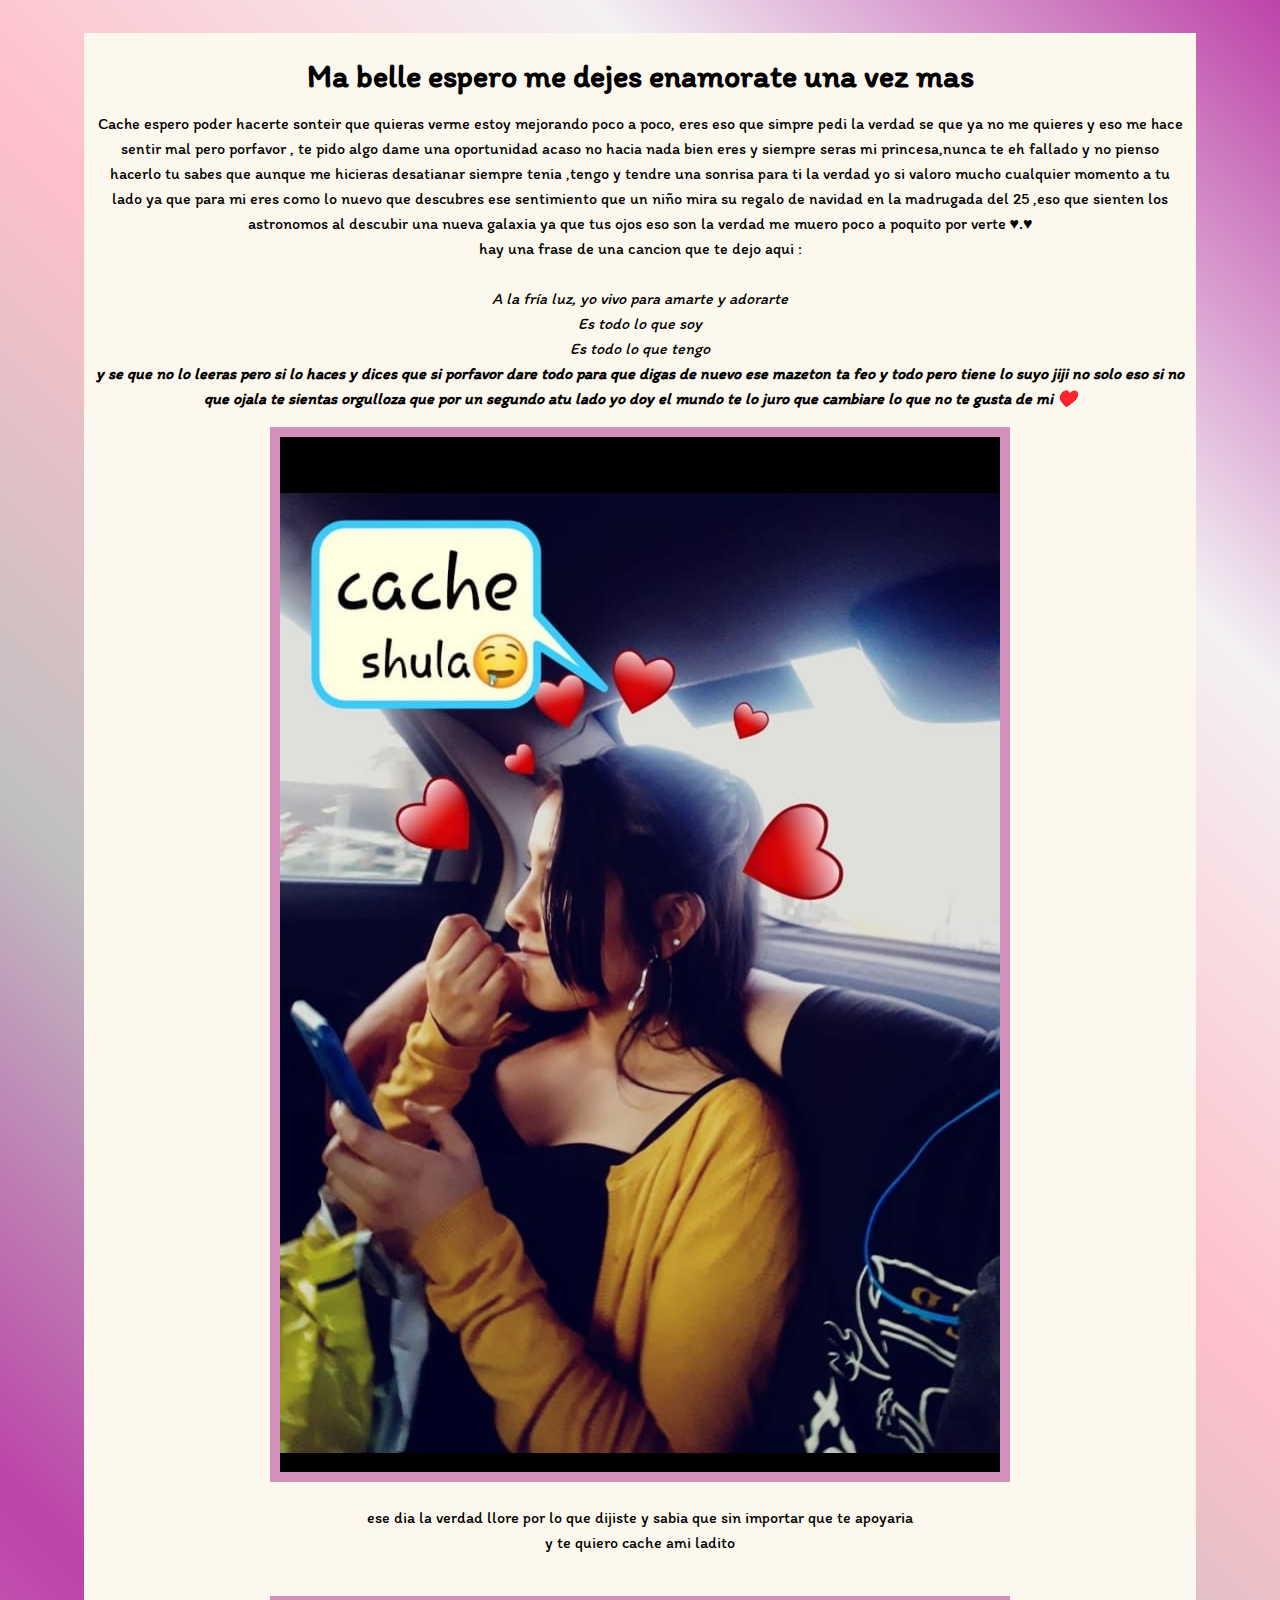
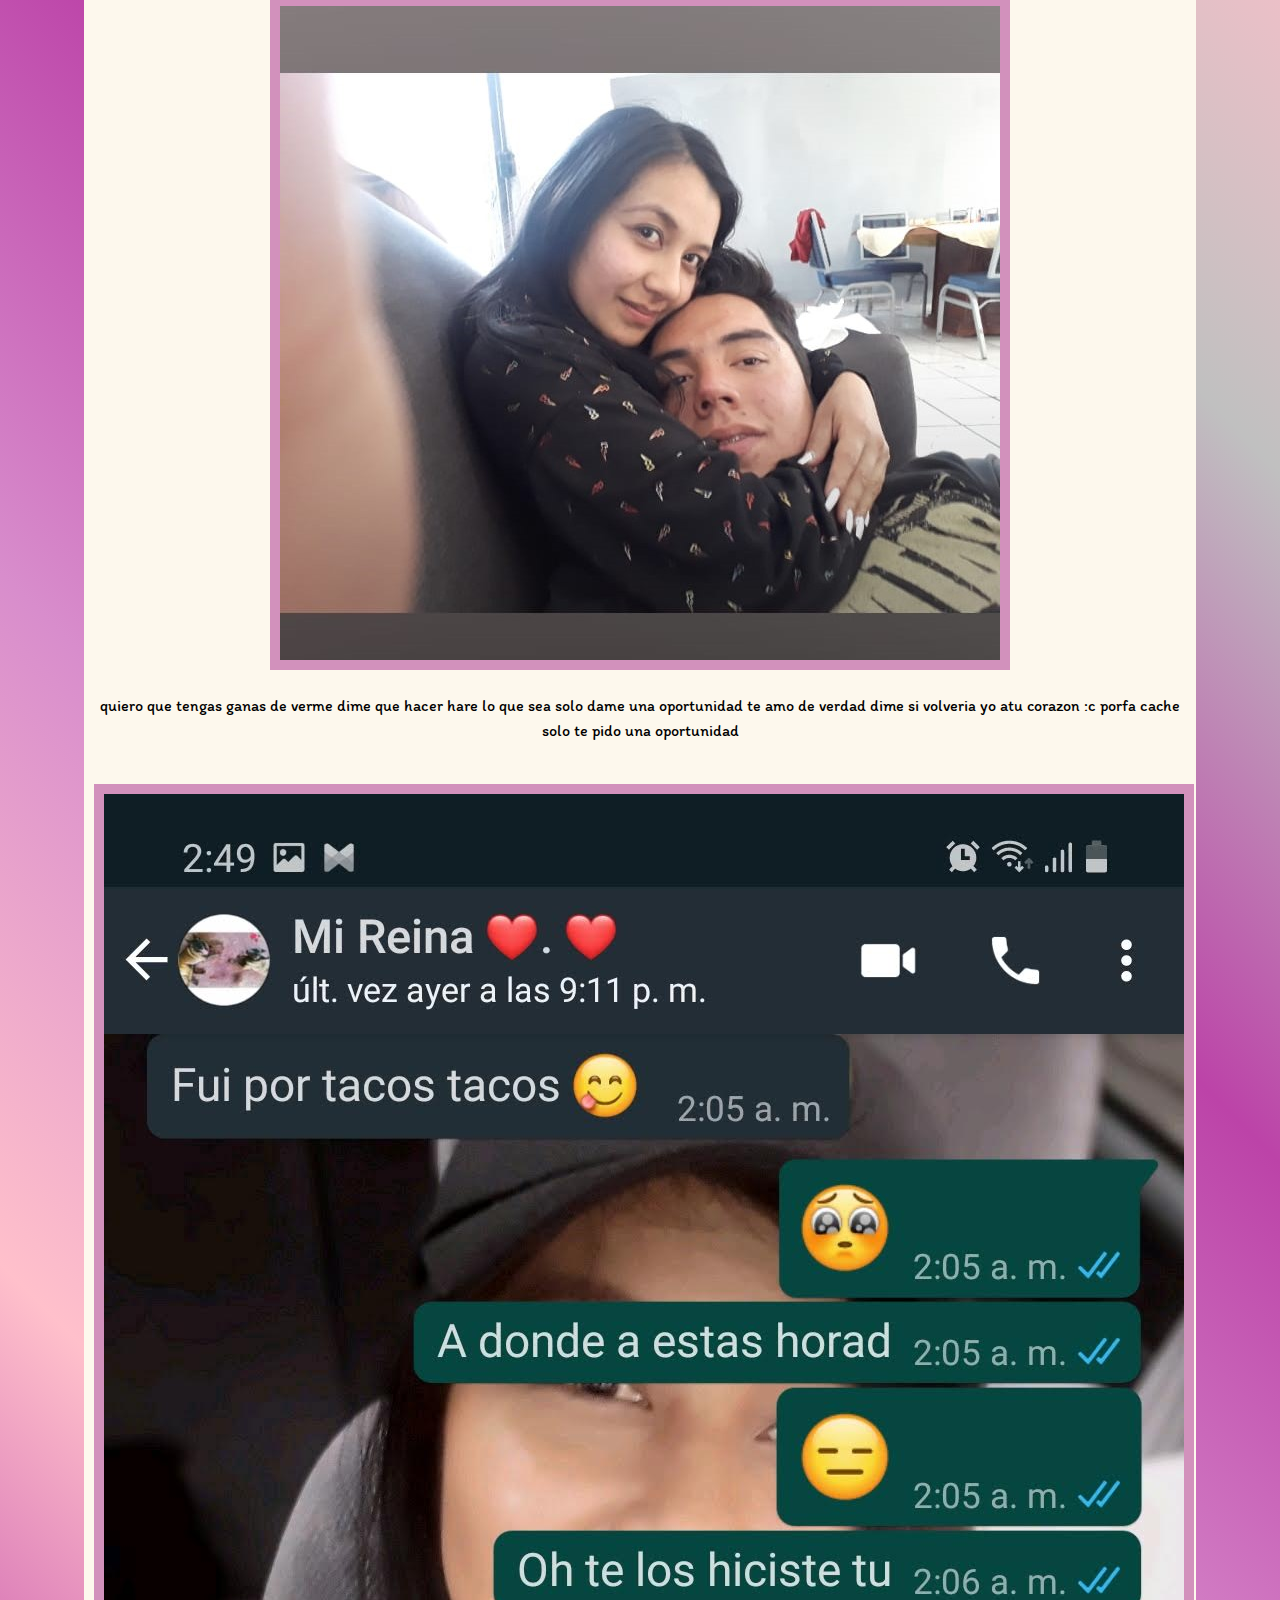
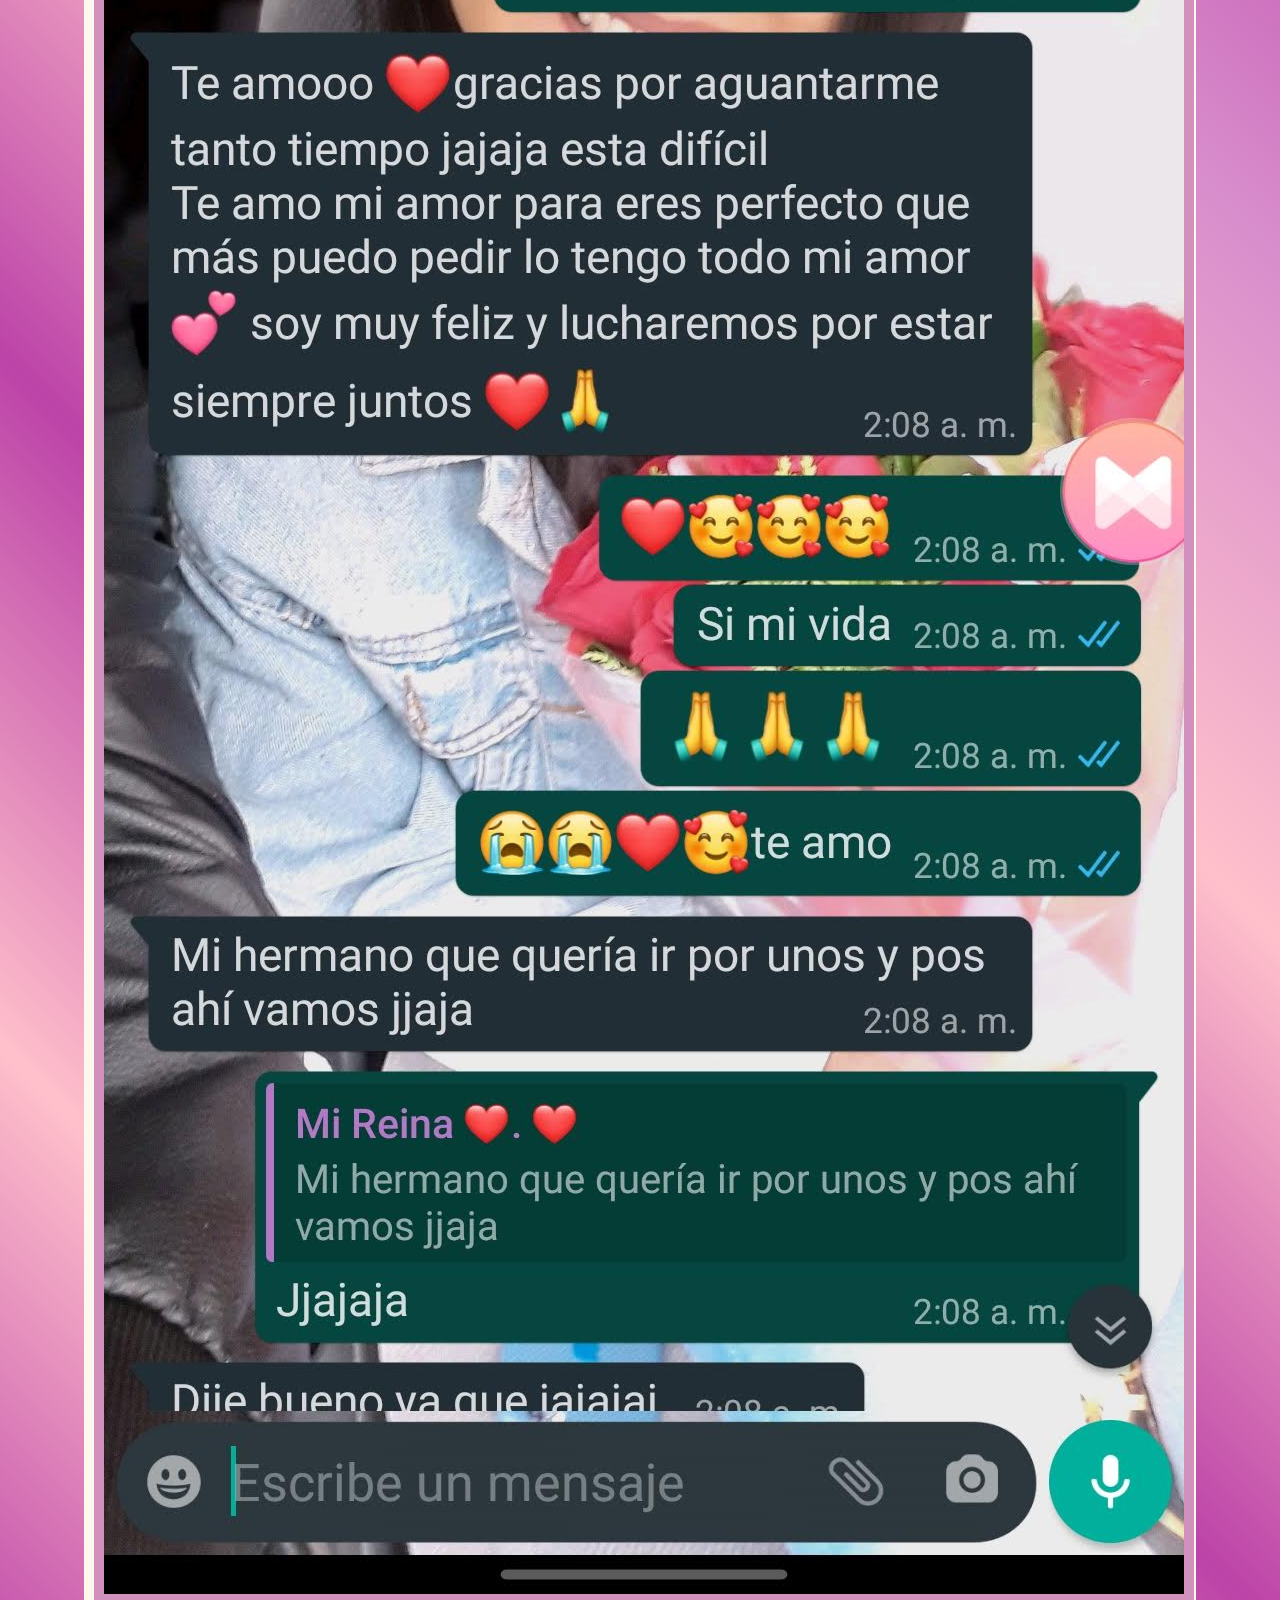
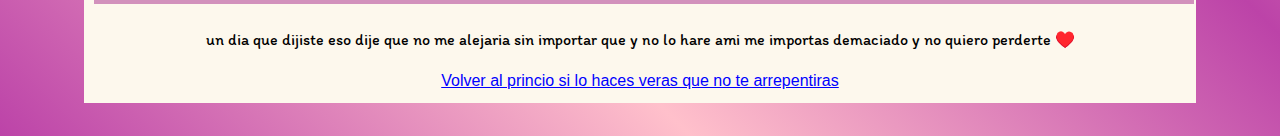
==== vuelve.html @ 9fb2910d "correccion ultima hoja2345643" ====
<!DOCTYPE html>
<html style="background-color:rgba(17, 9, 0, 0);">


<head>
    <title>Ma belle ♥</title>
    <meta charset="UTF-8">
    <link rel="shortcut icon"
        href="img/kisspng-hybrid-tea-rose-red-clip-art-rosas-5ad19133d40857.9337878515236836358685.ico" type="x-icon">
    <meta name="viewport" content="minimum-scale=1.0,maximum-scale=1.0,user-scalable=no,initial-scale=1.0">
    <link rel="stylesheet" href="css/estilos.css">
    <link href="https://fonts.googleapis.com/css2?family=Itim&display=swap" rel="stylesheet">
</head>

<body>
    <div class="contedorgeneral" style="text-align: center;">
        <h1>Ma belle espero me dejes enamorate una vez mas</h1>


        <p style="text-align: center;">Cache espero poder hacerte sonteir que quieras verme estoy mejorando poco a poco,
            eres eso que simpre pedi la verdad se que
            ya no me quieres y eso me hace sentir mal pero porfavor , te pido algo dame una oportunidad acaso no hacia
            nada bien eres y siempre seras mi princesa,nunca te eh fallado y no pienso hacerlo
            tu sabes que aunque me hicieras desatianar siempre tenia ,tengo y tendre una sonrisa para ti la verdad yo si
            valoro mucho cualquier momento a tu lado
            ya que para mi eres como lo nuevo que descubres ese sentimiento que un niño mira su regalo de navidad en la
            madrugada del 25 ,eso que sienten los astronomos
            al descubir una nueva galaxia ya que tus ojos eso son


            la verdad me muero poco a poquito por verte ♥.♥
            <br>
            hay una frase de una cancion que te dejo aqui :
            <i>
                <br>
                <br>
                A la fría luz, yo vivo para amarte y adorarte
                <br>
                Es todo lo que soy
                <br>
                Es todo lo que tengo
                <br>
                <b>
                    y se que no lo leeras pero si lo haces y dices que si porfavor dare todo para que
                    digas de nuevo ese mazeton ta feo y todo pero tiene lo suyo jiji no solo eso si no que
                    ojala te sientas orgulloza que por un segundo atu lado yo doy el mundo te lo juro que cambiare lo
                    que no te gusta de mi ♥️
                </b>
            </i>
            <br>
        </p>
        <div>
            <img src="img/WhatsApp Image 2021-06-14 at 11.24.40 PM.jpeg" alt="xczv">
            <p>ese dia la verdad llore por lo que dijiste y sabia que sin importar que te apoyaria <br> y te quiero
                cache ami ladito </p>
            <br>
            <img src="img/WhatsApp Image 2021-06-14 at 11.27.34 PM.jpeg" alt="xcc">
            <p>quiero que tengas ganas de verme dime que hacer hare lo que sea solo dame una oportunidad te amo de
                verdad
                dime si volveria yo atu corazon :c porfa cache solo te pido una oportunidad
            </p>
            <br>
            <img src="img/mireinaporfa.jpg" alt="sdc">
            <p>un dia que dijiste eso dije que no me alejaria sin importar que y no lo hare ami me importas demaciado y
                no quiero perderte ♥️</p>
        </div>
        <footer> <a href="index.html"> Volver al princio si lo haces veras que no te arrepentiras</a> </footer>
    </div>
</body>
---- css/estilos.css ----
a {
    color: blue;
}

a:visited {
    color: blue;
}

.tacosidad {
    font-size: 150px;
}

body {
    line-height: 25px;
    font-family: 'Itim', cursive;
    background-origin: padding-box 10px 40px;
    background: linear-gradient(45deg, #BC43A8, pink, #BC43A8, pink, #D88DCC, #BC43A8, silver, pink, #f3f1f3, #BC43A8);
    margin: 3px;
    padding: 30px;
    box-sizing: border-box;
    background-repeat: no-repeat;
}

.contedorgeneral {
    background-color: #fdf8ed;
    padding: 10px;
    width: 90%;
    margin: auto;
}


h1,h2,h4,h3,p,li {
    text-align: center;
}

hr {
    background: linear-gradient(45deg, #BC43A8, #D88DCC, #E6B2DD);
    padding: 5px 5px;
}



h2+p {
    text-align: center;
}


p+p {
    text-align: center;
}

footer {
    text-align: center;
    font-family: 'Segoe UI', Tahoma, Geneva, Verdana, sans-serif
}

.video-1 {
    text-align: center;
    background-color: #D291BC;
    padding: 10px;
    display:inline-block;
    width: 50%;
    margin: auto;
}

.taquitos-1 {
    text-align: center;
}

.hijo-frame {
    width: 100%;
}

figure {
    text-align: center;
}

div {
    text-align: center;
}

img {
    background-color: #D291BC;
    padding: 10px;
}

.tacoss22 {
    background: url(../img/mabelle.JPG);
    background-attachment: fixed;
    background-position: 0% 100%;
    background-size: cover;
    background-repeat: no-repeat;
}

.taquis-2 {
    text-align: center;
}

/* color letra difusures*/

.colorletra {
    color: white;
}

/* difusores  */

/*contenedor1*/

.cache-note {
    text-align: center;
    display: inline-block;
    background: url(..//img/contenedoresimagenes/esesta2.jpg);
    background-repeat: no-repeat;
    width: 250px;
    height: 250px;
    margin-bottom: 10px;
    border-radius: 100%;
    background-repeat: no-repeat;
    transition: all ease 1.5s;
}

.cache-note:hover {
    background: url(../img/contenedoresimagenes/esesta.jpg);
    border-radius: 3%;
    width: 400px;
    height: 539px;
    background-repeat: no-repeat;
    display: inline-block;
}

/*contenedor2*/

.cache-nova {
    background: url(../img/contenedoresimagenes/imagen2.jpg);
    display: inline-block;
    width: 250px;
    height: 250px;
    display: inline-block;
    margin-bottom: 10px;
    background-repeat: no-repeat;
    border-radius: 100%;
    transition: all ease 1.5s;
}

.cache-nova:hover {
    background: url(../img/contenedoresimagenes/imagen2g.jpg);
    border-radius: 3%;
    width: 591px;
    height: 422px;
    background-repeat: no-repeat;
    display: inline-block;
}

/*contenedor 3*/

.cache-nolla {
    display: inline-block;
    background: url(../img/contenedoresimagenes/beso1.jpg);
    width: 250px;
    height: 250px;
    margin-bottom: 10px;
    border-radius: 100%;
    background-repeat: no-repeat;
    transition: all ease 1.5s;
}

.cache-nolla:hover {
    background: url(../img/contenedoresimagenes/beso2.jpg);
    border-radius: 3%;
    width: 400px;
    height: 539px;
    background-repeat: no-repeat;
    display: inline-block;
}

.cache-nos {
    display: inline-block;
    width: 250px;
    height: 250px;
    background: url(../img/contenedoresimagenes/shulada1.jpg);
    margin-bottom: 10px;
    border-radius: 100%;
    background-repeat: no-repeat;
    transition: all ease 1.5s;
}

.cache-nos:hover {
    background: url(../img/contenedoresimagenes/shulada2.jpg);
    border-radius: 3%;
    width: 539px;
    height: 400px;
    background-repeat: no-repeat;
    display: inline-block;
}

.cache-nonu {
    display: inline-block;
    background: url(../img/contenedoresimagenes/lomashermoso1.jpg);
    width: 250px;
    height: 250px;
    margin-bottom: 10px;
    background-repeat: no-repeat;
    border-radius: 100%;
    transition: all ease 1.5s;
}

.cache-nonu:hover {
    background: url(../img/contenedoresimagenes/lomashermoso2.jpg);
    border-radius: 3%;
    width: 409px;
    height: 350px;
    background-repeat: no-repeat;
    display: inline-block;
}

.cache-non {
    display: inline-block;
    width: 250px;
    height: 250px;
    background-repeat: no-repeat;
    background: url(../img/contenedoresimagenes/juntos1.jpg);
    margin-bottom: 10px;
    border-radius: 100%;
    transition: all ease 1.5s;
}

.cache-non:hover {
    background-repeat: no-repeat;
    background: url(../img/contenedoresimagenes/juntos2.jpg);
    border-radius: 3%;
    width: 539px;
    height: 400px;
    display: inline-block;
}

.cachete {
    border-radius: 100%;
    background: linear-gradient(45deg, pink, rgb(228, 131, 223), pink, black);
    width: 50%;
}

.cache-noca {
    display: inline-block;
    background-repeat: no-repeat;
    width: 250px;
    height: 250px;
    background: url(../img/contenedoresimagenes/hacertefeliz2.jpg);
    margin-bottom: 10px;
    border-radius: 100%;
    transition: all ease 1.5s;
}

.cache-noca:hover {
    background-repeat: no-repeat;
    background: url(../img/contenedoresimagenes/hacertefeliz1.jpg);
    border-radius: 3%;
    width: 400px;
    height: 539px;
    display: inline-block;
}

.cache-notes {
    display: inline-block;
    width: 250px;
    height: 250px;
    background: url(../img/contenedoresimagenes/total.jpg);
    margin-bottom: 10px;
    border-radius: 100%;
    background-repeat: no-repeat;
    transition: all ease 1.5s;
}

.cache-notes:hover {
    background: url(../img/contenedoresimagenes/total2.jpg);
    border-radius: 5%;
    width: 400px;
    height: 539px;
    background-repeat: no-repeat;
    display: inline-block;
}

.color-marco-gradient {
    padding: 7px 10px;
    display: inline-block;
    width: 45%;
    background: linear-gradient(45deg, black, #BC43A8, pink, #D88DCC, black, #BC43A8, black, pink, #E6B2DD, #BC43A8, black);
}

.texto-mi-amor {
    object-position: top;
    display: inline-block;
    width: 45%;
}

.marcoss {
    border-color: #d881bb;
    border-width: 5px;
    border-style: solid;
    margin: 3px;
    padding: 10px 10px;
    box-sizing: border-box;
}

.colorletra2 {
    color: #000;
}

.margen {
    margin: auto;
}

@media screen and (max-width:790px) {
    body {
        max-width: 95%;
        padding: 10px;
    }
  
    .video-1{
        width: 95%;

    }
/*contenedor1*/

.tacoss22 {
    background: url(../img/mabelle.JPG);
    width: 99%;
    height: auto;
    background-attachment: fixed;
    background-position: 0% 0%;
    background-size: contain;
    background-repeat: no-repeat;
}
.lacache{
    width: 95%;
    margin: auto;
}

.tacote{
    width:95%;
}

.img-w-alto {

    width: auto;
    height: auto;
}

.imagen-ultimo{
    width: 60%;
    margin: auto;

}
.tacosidad{
    font-size: 60px;

}
.ultima-imagen{
    width: 49%;
   

}
.ultima-imagen3{
    width: 49%;
}
.ultima-imagen2{
    width: 95%;
    margin: auto;

}
/*contenedor1*/

.cache-note {
    text-align: center;
    display: inline-block;
    background: url(..//img/contenedoresimagenes/esesta2.jpg);
    background-repeat: no-repeat;
    width: 150px;
    height: 150px;
    margin-bottom: 10px;
    border-radius: 100%;
    background-repeat: no-repeat;
    transition: all ease 1.5s;
}

.cache-note:hover {
    background: url(../img/contenedoresimagenes/eesesta.jpg);
    border-radius: 3%;
    width: 250px;
    height: 339px;
    background-repeat: no-repeat;
    display: inline-block;
}

/*contenedor2*/

.cache-nova {
    background: url(../img/contenedoresimagenes/imagen2.jpg);
    display: inline-block;
    width: 150px;
    height: 150px;
    display: inline-block;
    margin-bottom: 10px;
    background-repeat: no-repeat;
    border-radius: 100%;
    transition: all ease 1.5s;
}

.cache-nova:hover {
    background: url(../img/contenedoresimagenes/imagenn.jpg);
    border-radius: 3%;
    width: 339px;
    height: 250px;
    background-repeat: no-repeat;
    display: inline-block;
}

/*contenedor 3*/

.cache-nolla {
    display: inline-block;
    background: url(../img/contenedoresimagenes/beso1.jpg);
    width: 150px;
    height: 150px;
    margin-bottom: 10px;
    border-radius: 100%;
    background-repeat: no-repeat;
    transition: all ease 1.5s;
}

.cache-nolla:hover {
    background: url(../img/contenedoresimagenes/beso2.jpg);
    border-radius: 3%;
    width: 250px;
    height: 339px;
    background-repeat: no-repeat;
    display: inline-block;
}

.cache-nos {
    display: inline-block;
    width: 150px;
    height: 150px;
    background: url(../img/contenedoresimagenes/shulada1.jpg);
    margin-bottom: 10px;
    border-radius: 100%;
    background-repeat: no-repeat;
    transition: all ease 1.5s;
}

.cache-nos:hover {
    background: url(../img/contenedoresimagenes/shulada2.jpg);
    border-radius: 3%;
    width: 300px;
    height: 339px;
    background-repeat: no-repeat;
    display: inline-block;
}

.cache-nonu {
    display: inline-block;
    background: url(../img/contenedoresimagenes/lomashermoso1.jpg);
    width: 150px;
    height: 150px;
    margin-bottom: 10px;
    background-repeat: no-repeat;
    border-radius: 100%;
    transition: all ease 1.5s;
}

.cache-nonu:hover {
    background: url(../img/contenedoresimagenes/lomashermoso2.jpg);
    border-radius: 3%;
    width: 250px;
    height: 339px;
    background-repeat: no-repeat;
    display: inline-block;
}

.cache-non {
    display: inline-block;
    width: 150px;
    height: 150px;
    background-repeat: no-repeat;
    background: url(../img/contenedoresimagenes/juntos1.jpg);
    margin-bottom: 10px;
    border-radius: 100%;
    transition: all ease 1.5s;
}

.cache-non:hover {
    background-repeat: no-repeat;
    background: url(../img/contenedoresimagenes/juntos2.jpg);
    border-radius: 3%;
    width: 312px;
    height: 232px;
    display: inline-block;
}


}

.cache-noca {
    display: inline-block;
    background-repeat: no-repeat;
    width: 150px;
    height: 150px;
    background: url(../img/contenedoresimagenes/hacertefeliz2.jpg);
    margin-bottom: 10px;
    border-radius: 100%;
    transition: all ease 1.5s;
}

.cache-noca:hover {
    background-repeat: no-repeat;
    background: url(../img/contenedoresimagenes/hacertefeliz1.jpg);
    border-radius: 3%;
    width: 283px;
    height: 378px;
    display: inline-block;
}

.cache-notes {  
    display: inline-block;
    width: 150px;
    height: 150px;
    background: url(../img/contenedoresimagenes/total.jpg);
    margin-bottom: 10px;
    border-radius: 100%;
    background-repeat: no-repeat;
    transition: all ease 1.5s;
}

.cache-notes:hover {
    background: url(../img/contenedoresimagenes/total2.jpg);
    border-radius: 5%;
    width: 340px;
    height: 458px;
    background-repeat: no-repeat;
    display: inline-block;
}
.hijo-frame {
    width: 100%;
}
.color-marco-gradient {
    padding: 7px 7px;
    display: inline-block;
    width: 95%;
    background: linear-gradient(45deg, black, #BC43A8, pink, #D88DCC, black, #BC43A8, black, pink, #E6B2DD, #BC43A8, black);
}
.marcoss{
    width: 95%;
    height: auto;
}
.texto-mi-amor {
    object-position: top;
    display: inline;
    width: 45%;
}
}
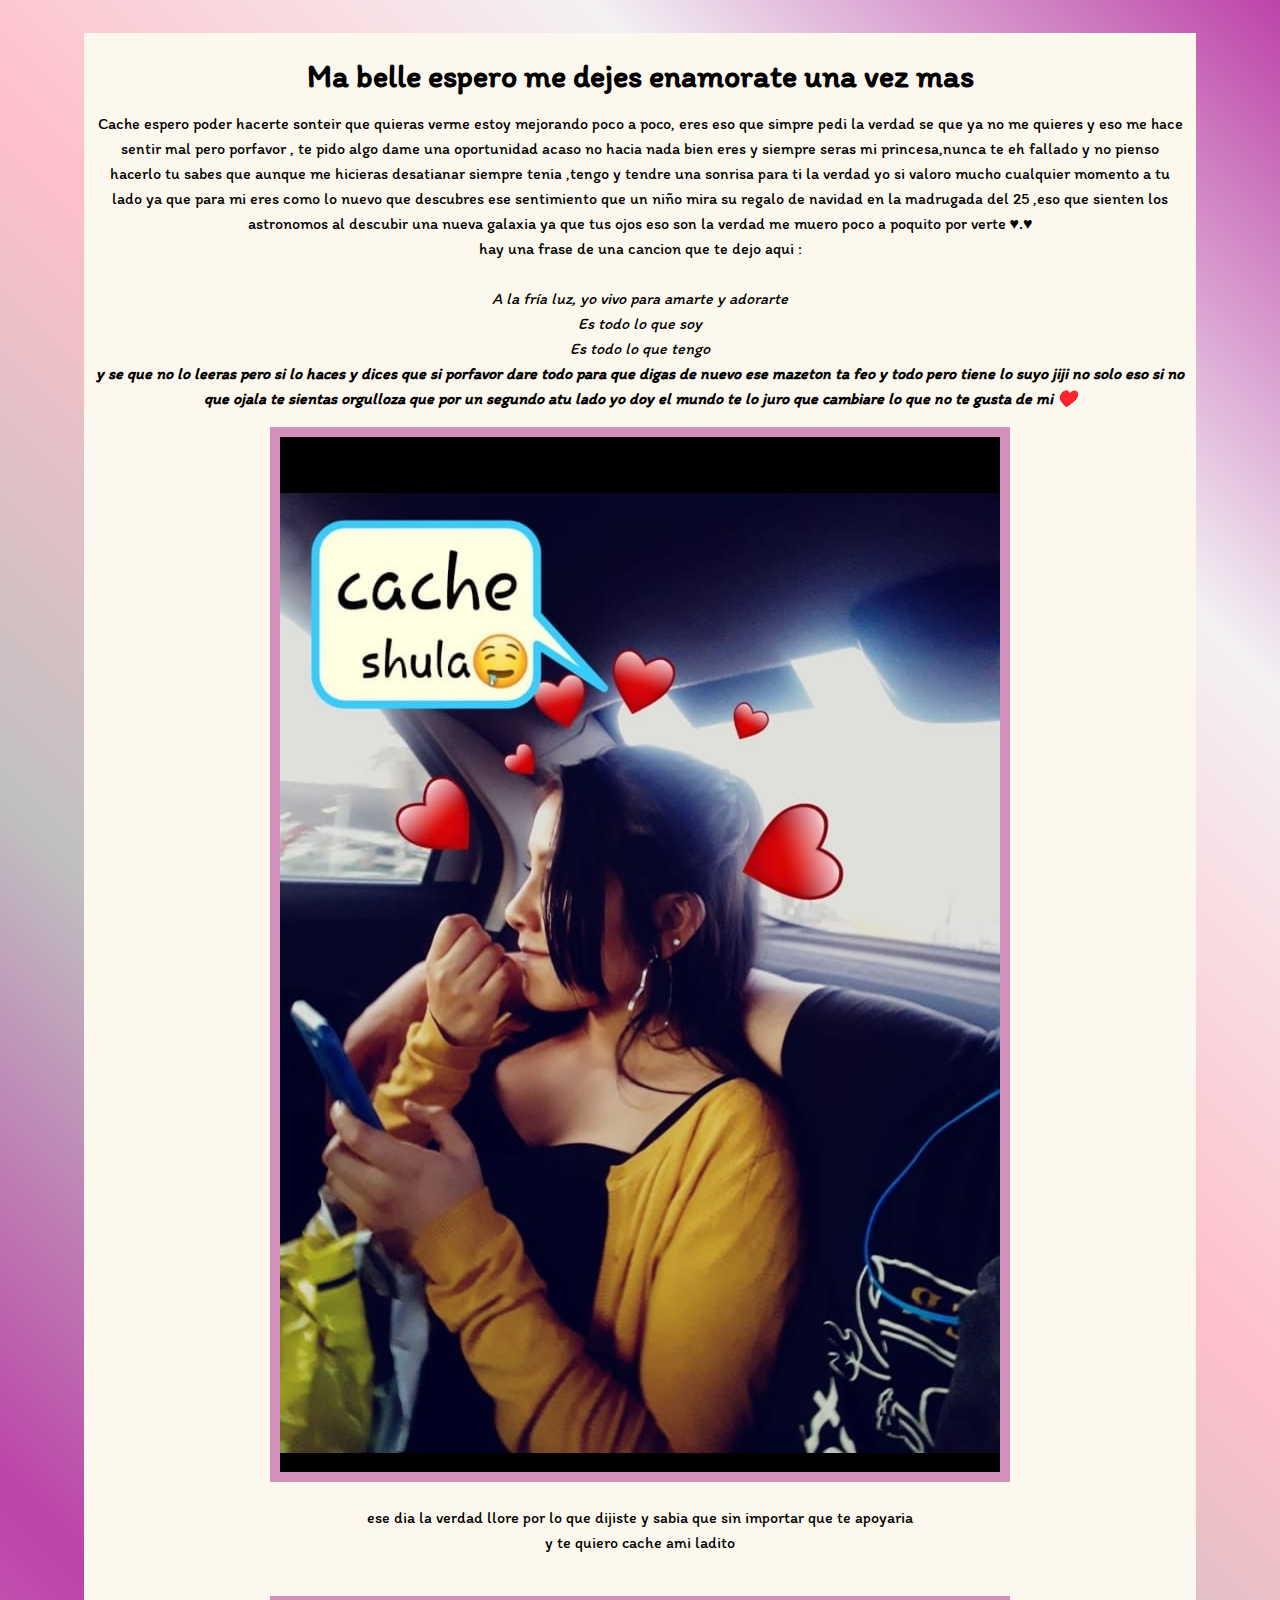
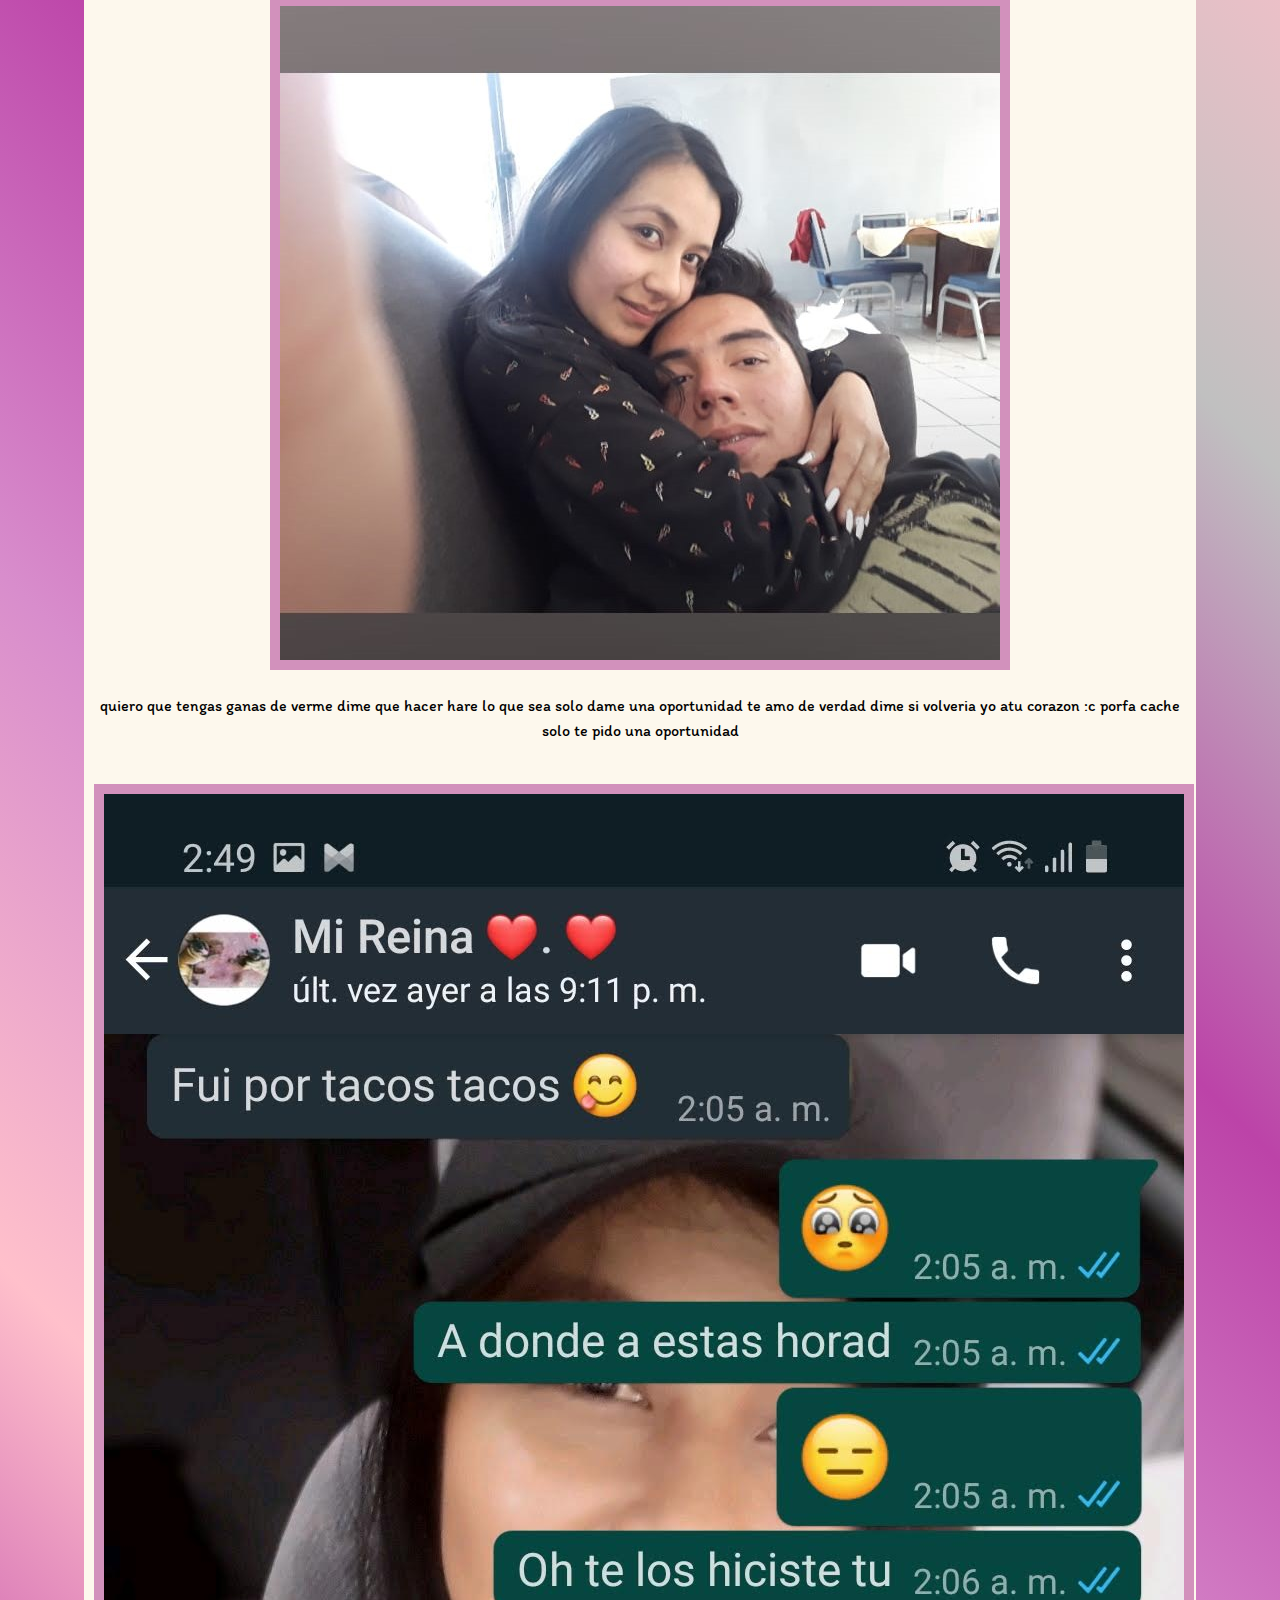
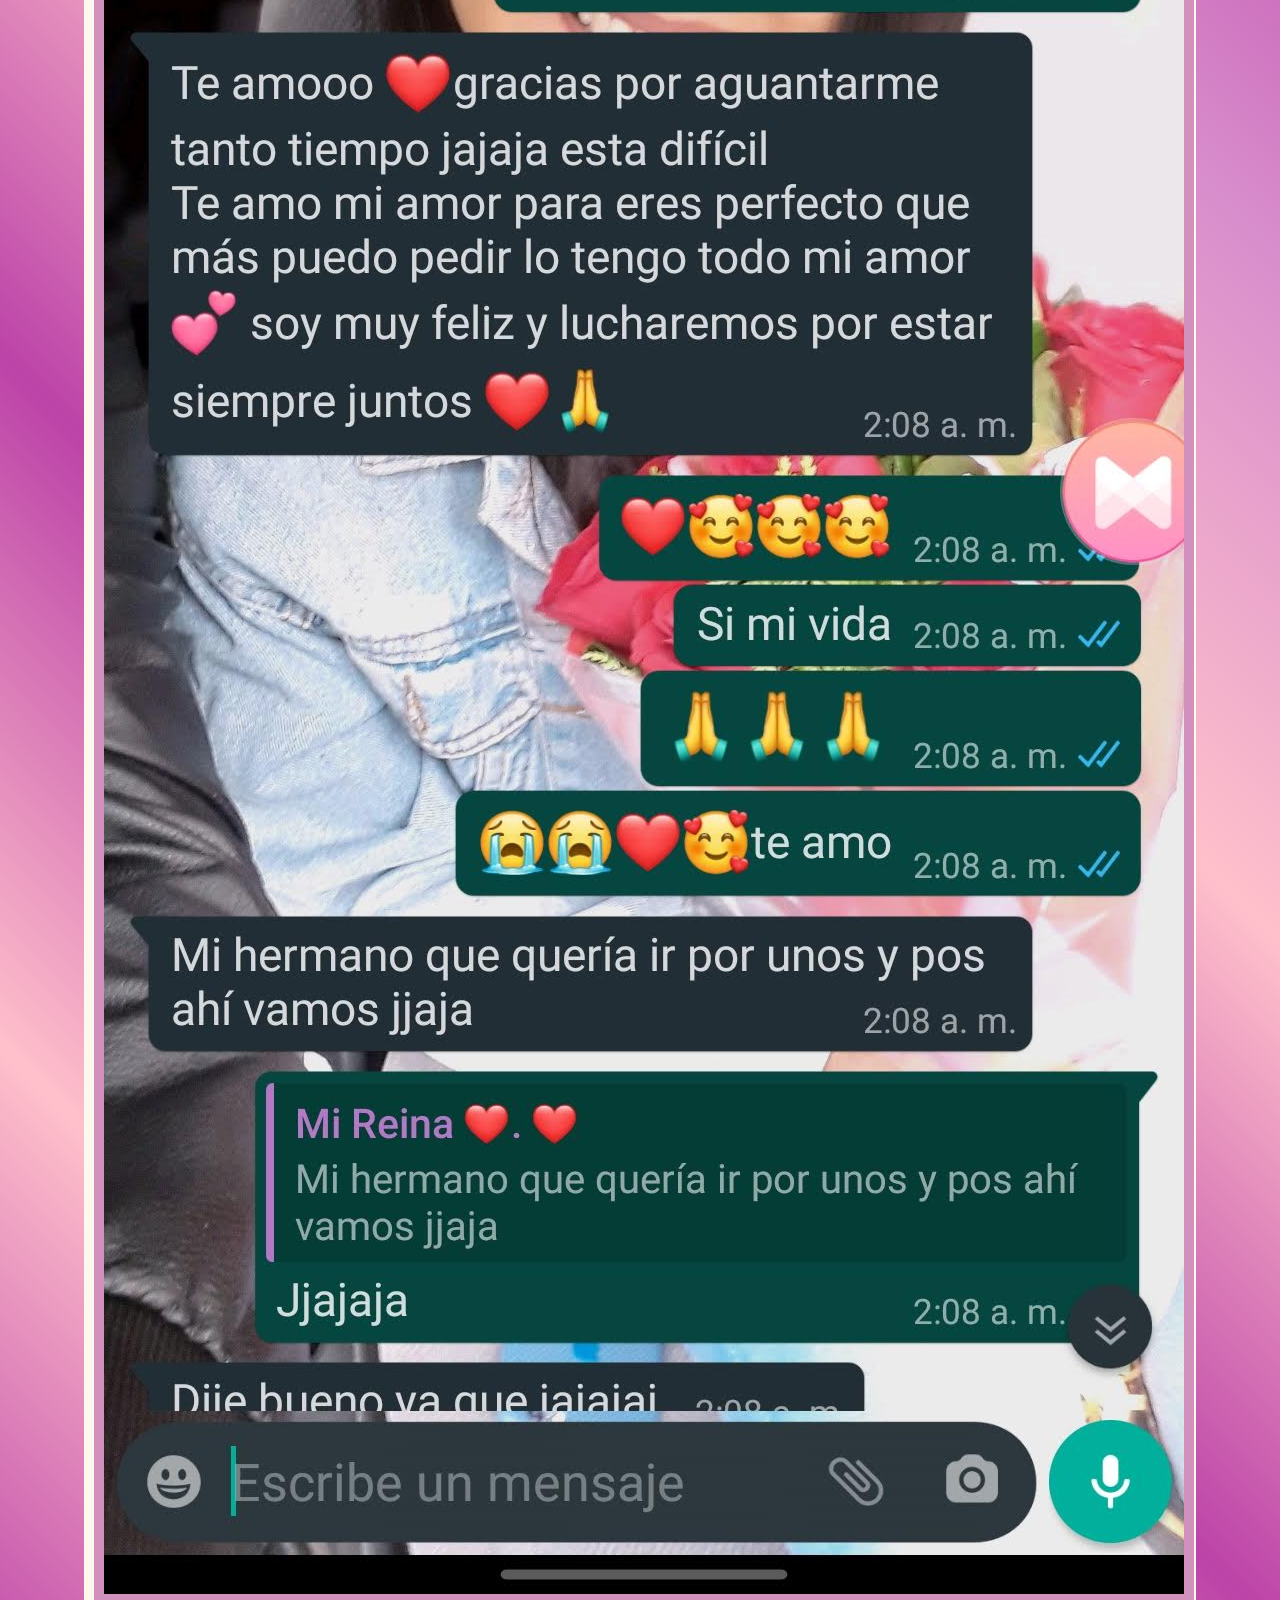
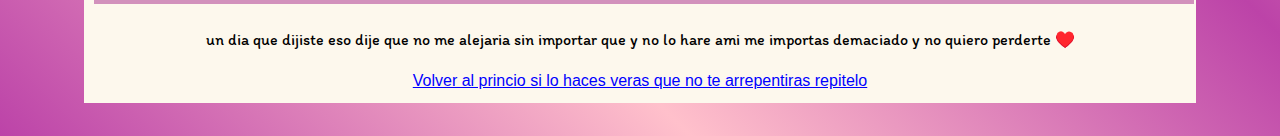
==== commit cdf57c27: "correccion ultima hoja234564323" ====
--- a/vuelve.html
+++ b/vuelve.html
@@ -64,6 +64,8 @@
             <p>un dia que dijiste eso dije que no me alejaria sin importar que y no lo hare ami me importas demaciado y
                 no quiero perderte ♥️</p>
         </div>
-        <footer> <a href="index.html"> Volver al princio si lo haces veras que no te arrepentiras</a> </footer>
+        <footer> <a href="index.html"> Volver al princio si lo haces veras que no te arrepentiras repitelo</a> </footer>
+        <audio autoplay src="Mabelle/Zoé - Arrullo De Estrellas (Explicit).mp3">
+        </audio>
     </div>
 </body>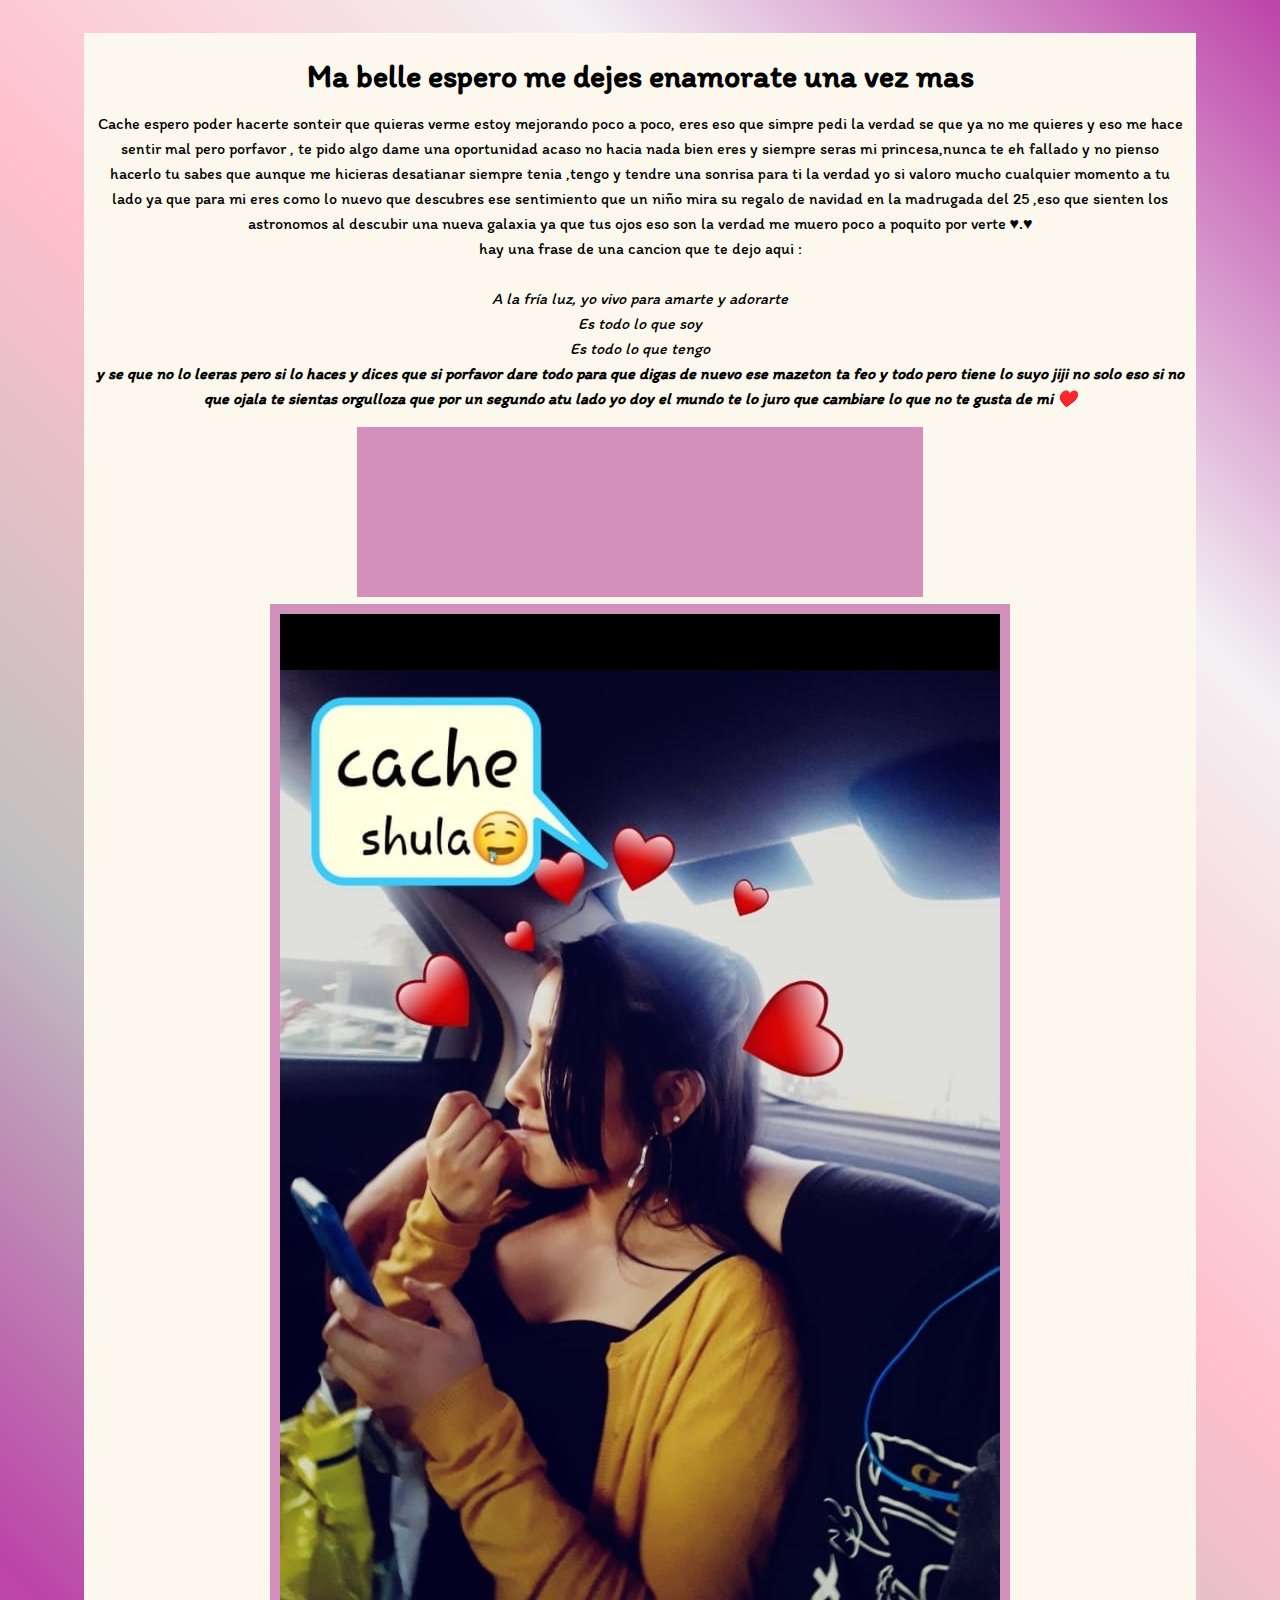
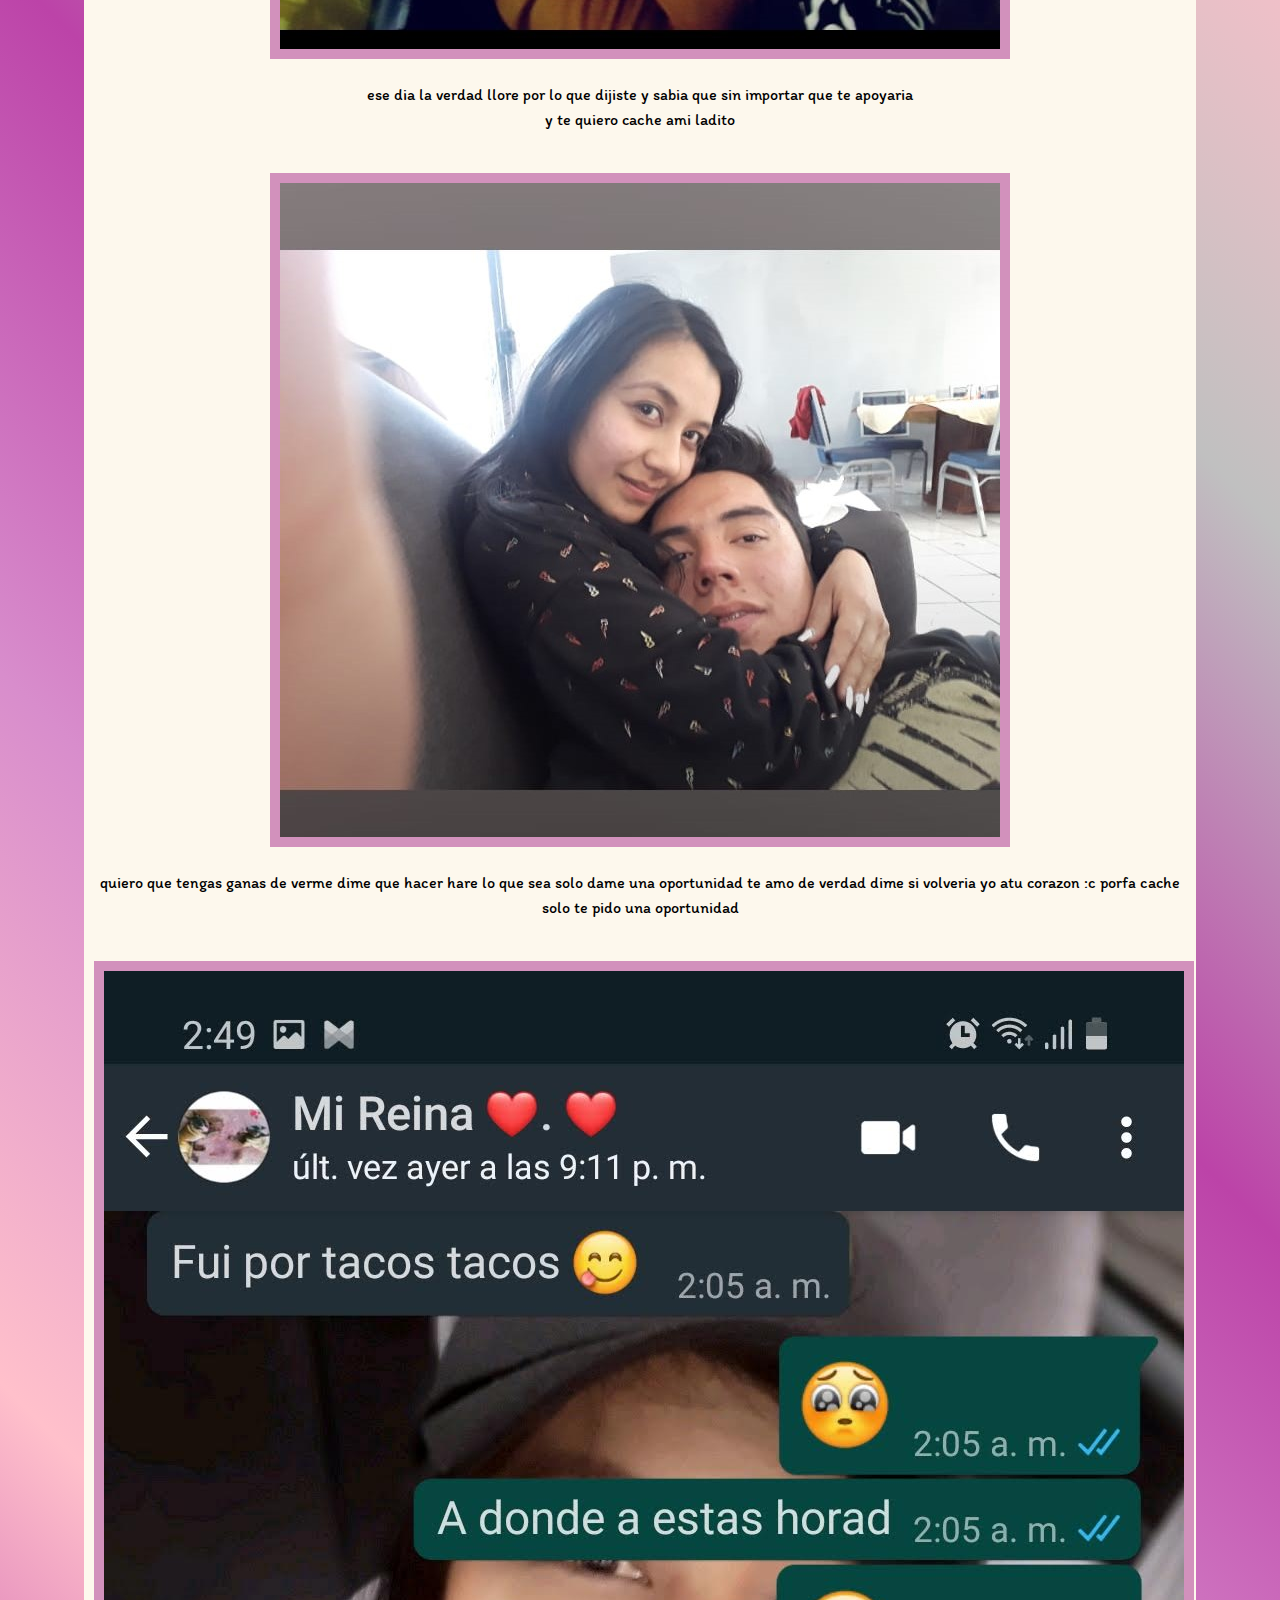
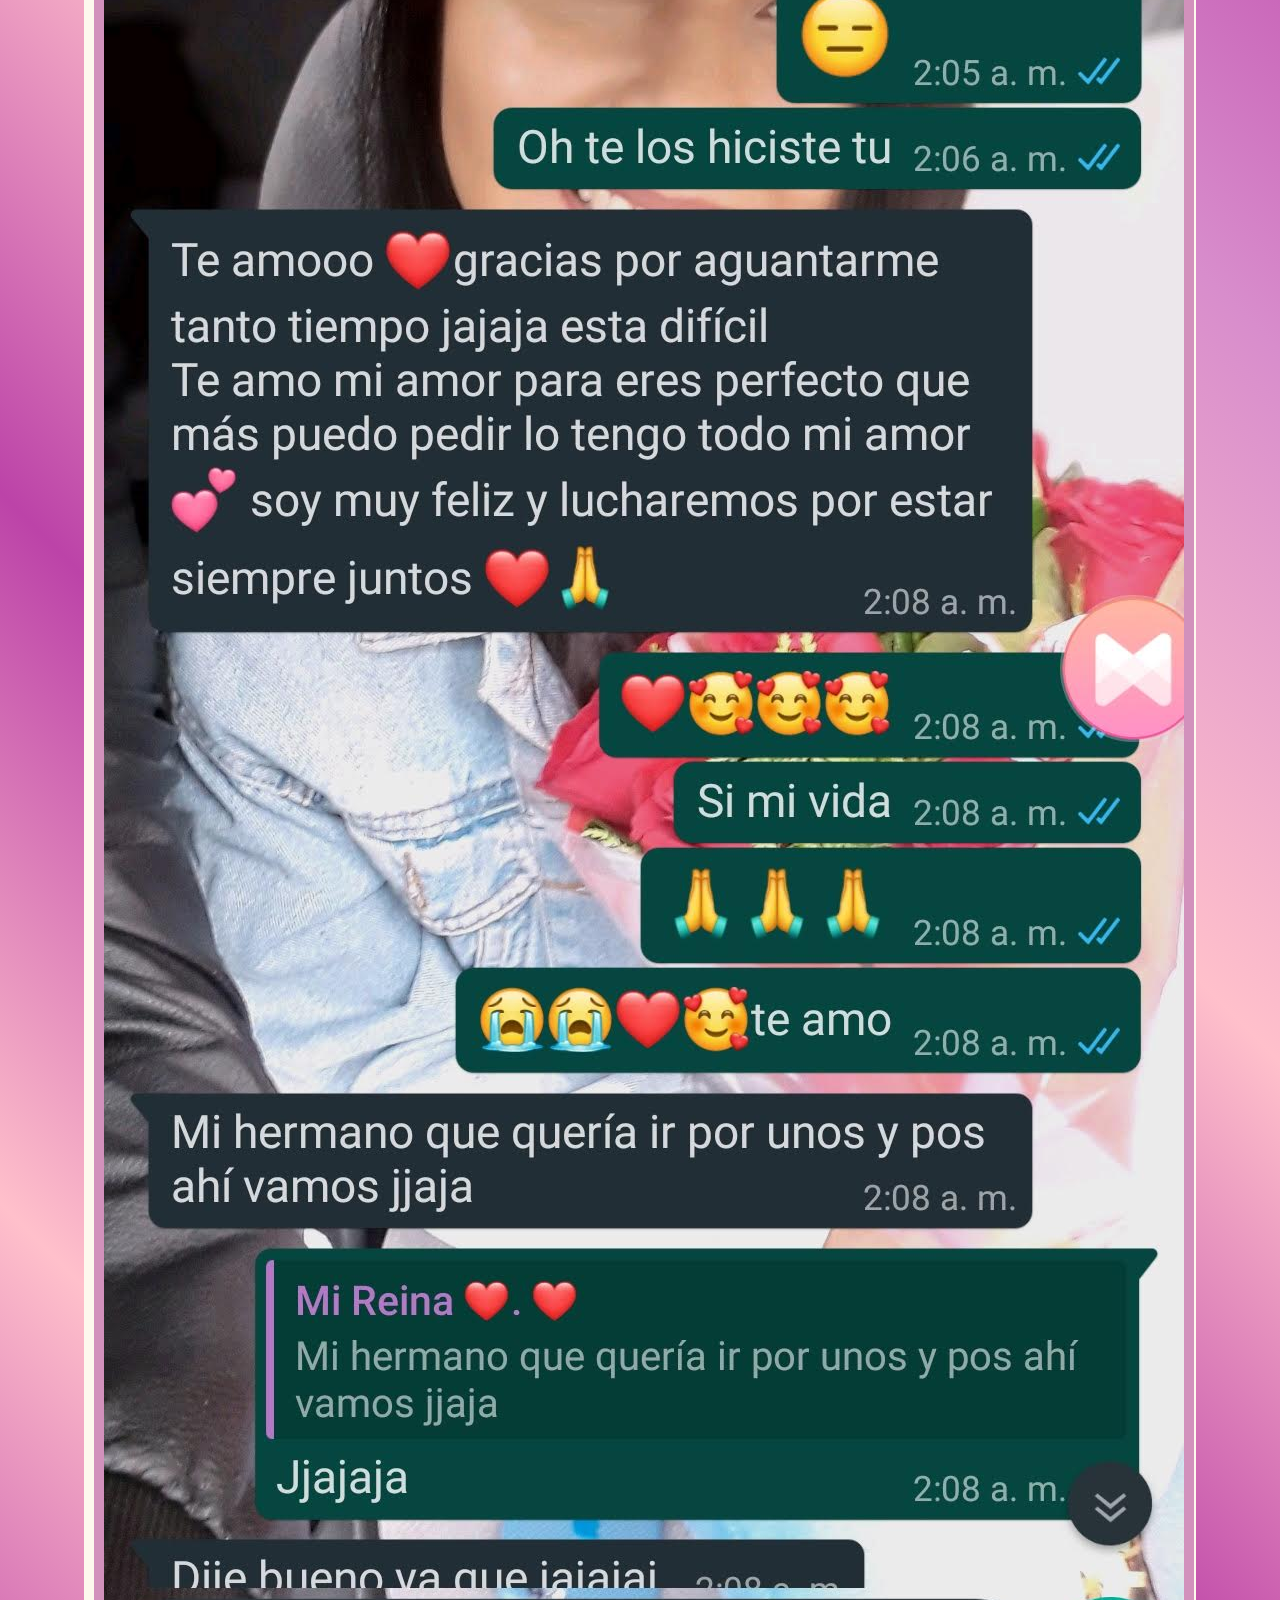
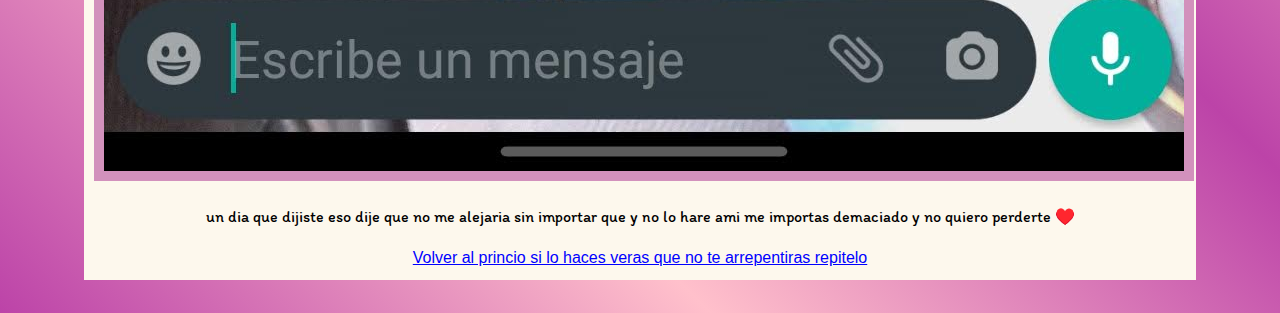
==== commit 4c432f1a: "imagen 54524254cideo" ====
--- a/vuelve.html
+++ b/vuelve.html
@@ -50,17 +50,22 @@
             <br>
         </p>
         <div>
-            <img src="img/WhatsApp Image 2021-06-14 at 11.24.40 PM.jpeg" alt="xczv">
+            <div>
+                <video  class="video-1 " src="img/VID-20190727-WA0082.mp4">
+               cuando me queria escuchar un ti amo te quiero tuyo veia este video ♥
+                </video>
+            </div>
+            <img class="ultima-imagen2" src="img/WhatsApp Image 2021-06-14 at 11.24.40 PM.jpeg" alt="xczv">
             <p>ese dia la verdad llore por lo que dijiste y sabia que sin importar que te apoyaria <br> y te quiero
                 cache ami ladito </p>
             <br>
-            <img src="img/WhatsApp Image 2021-06-14 at 11.27.34 PM.jpeg" alt="xcc">
+            <img class="ultima-imagen2" src="img/WhatsApp Image 2021-06-14 at 11.27.34 PM.jpeg" alt="xcc">
             <p>quiero que tengas ganas de verme dime que hacer hare lo que sea solo dame una oportunidad te amo de
                 verdad
                 dime si volveria yo atu corazon :c porfa cache solo te pido una oportunidad
             </p>
             <br>
-            <img src="img/mireinaporfa.jpg" alt="sdc">
+            <img class="ultima-imagen2" src="img/mireinaporfa.jpg" alt="sdc">
             <p>un dia que dijiste eso dije que no me alejaria sin importar que y no lo hare ami me importas demaciado y
                 no quiero perderte ♥️</p>
         </div>
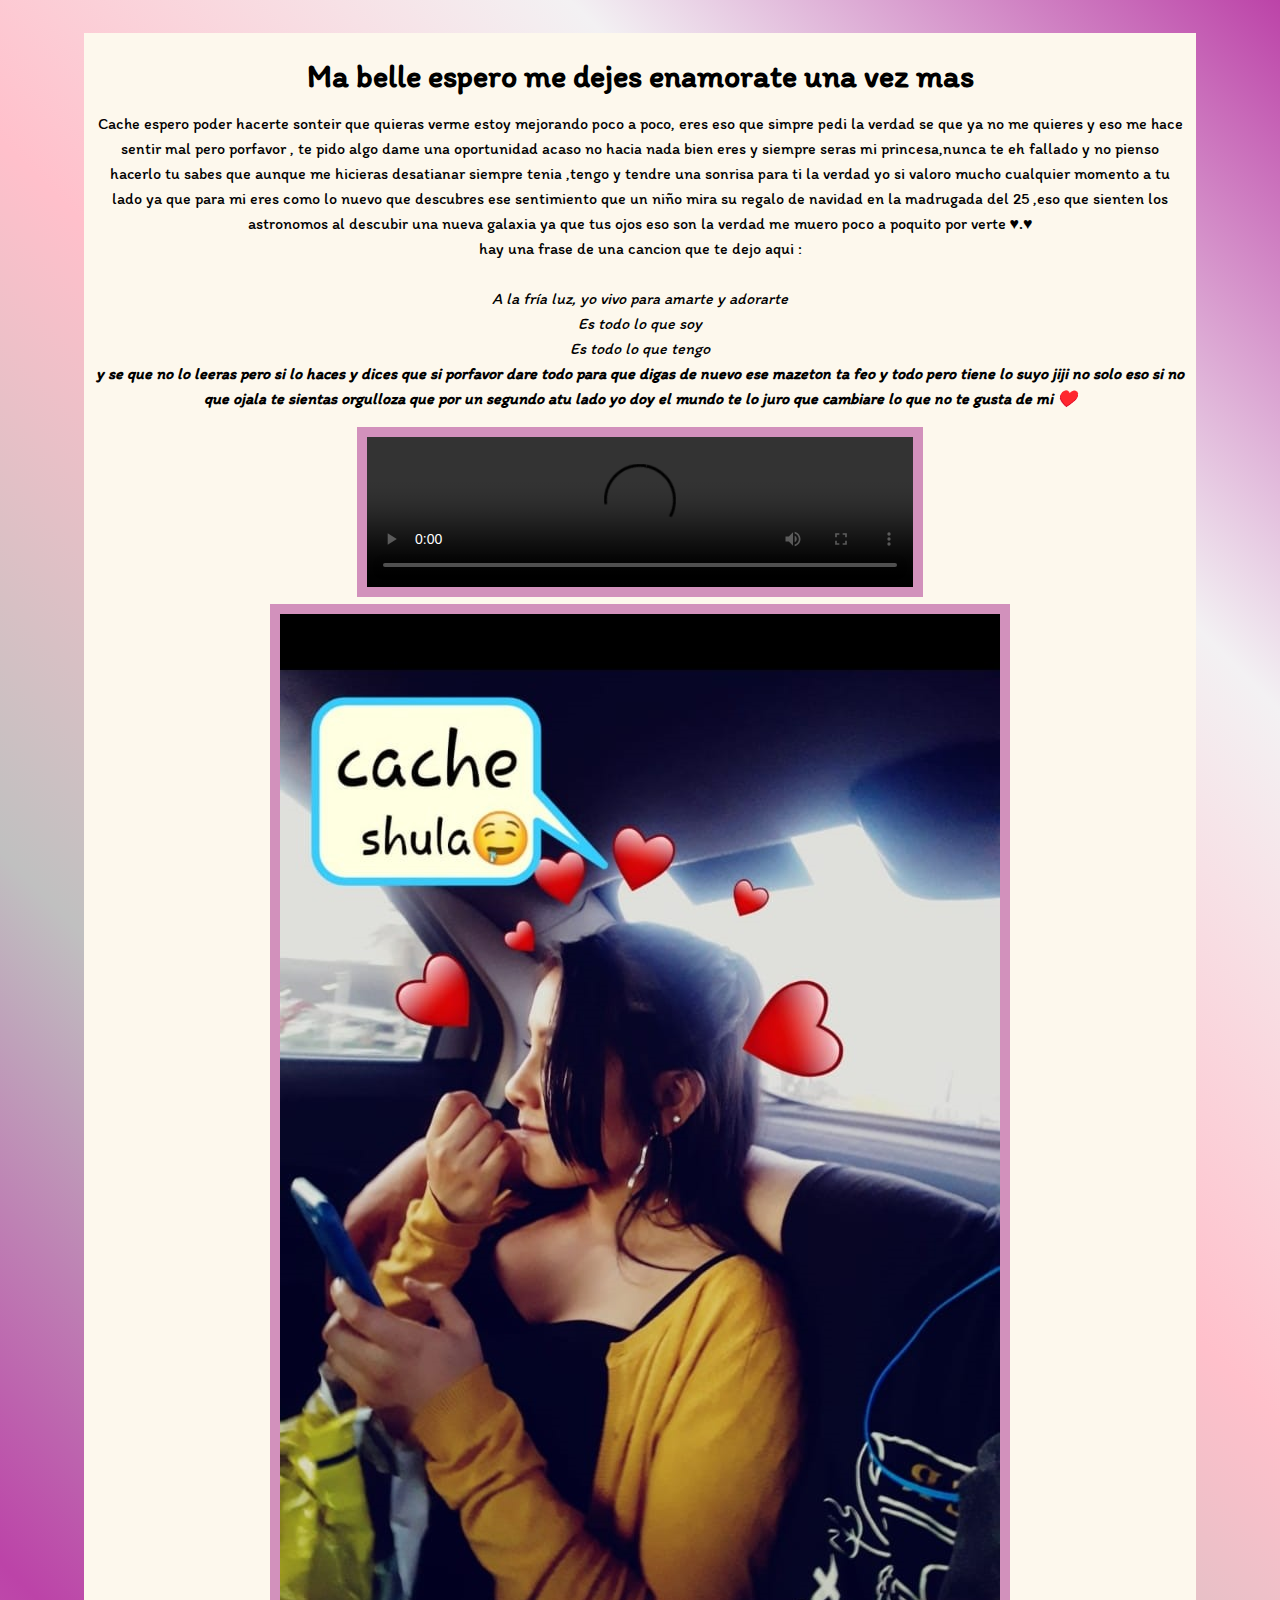
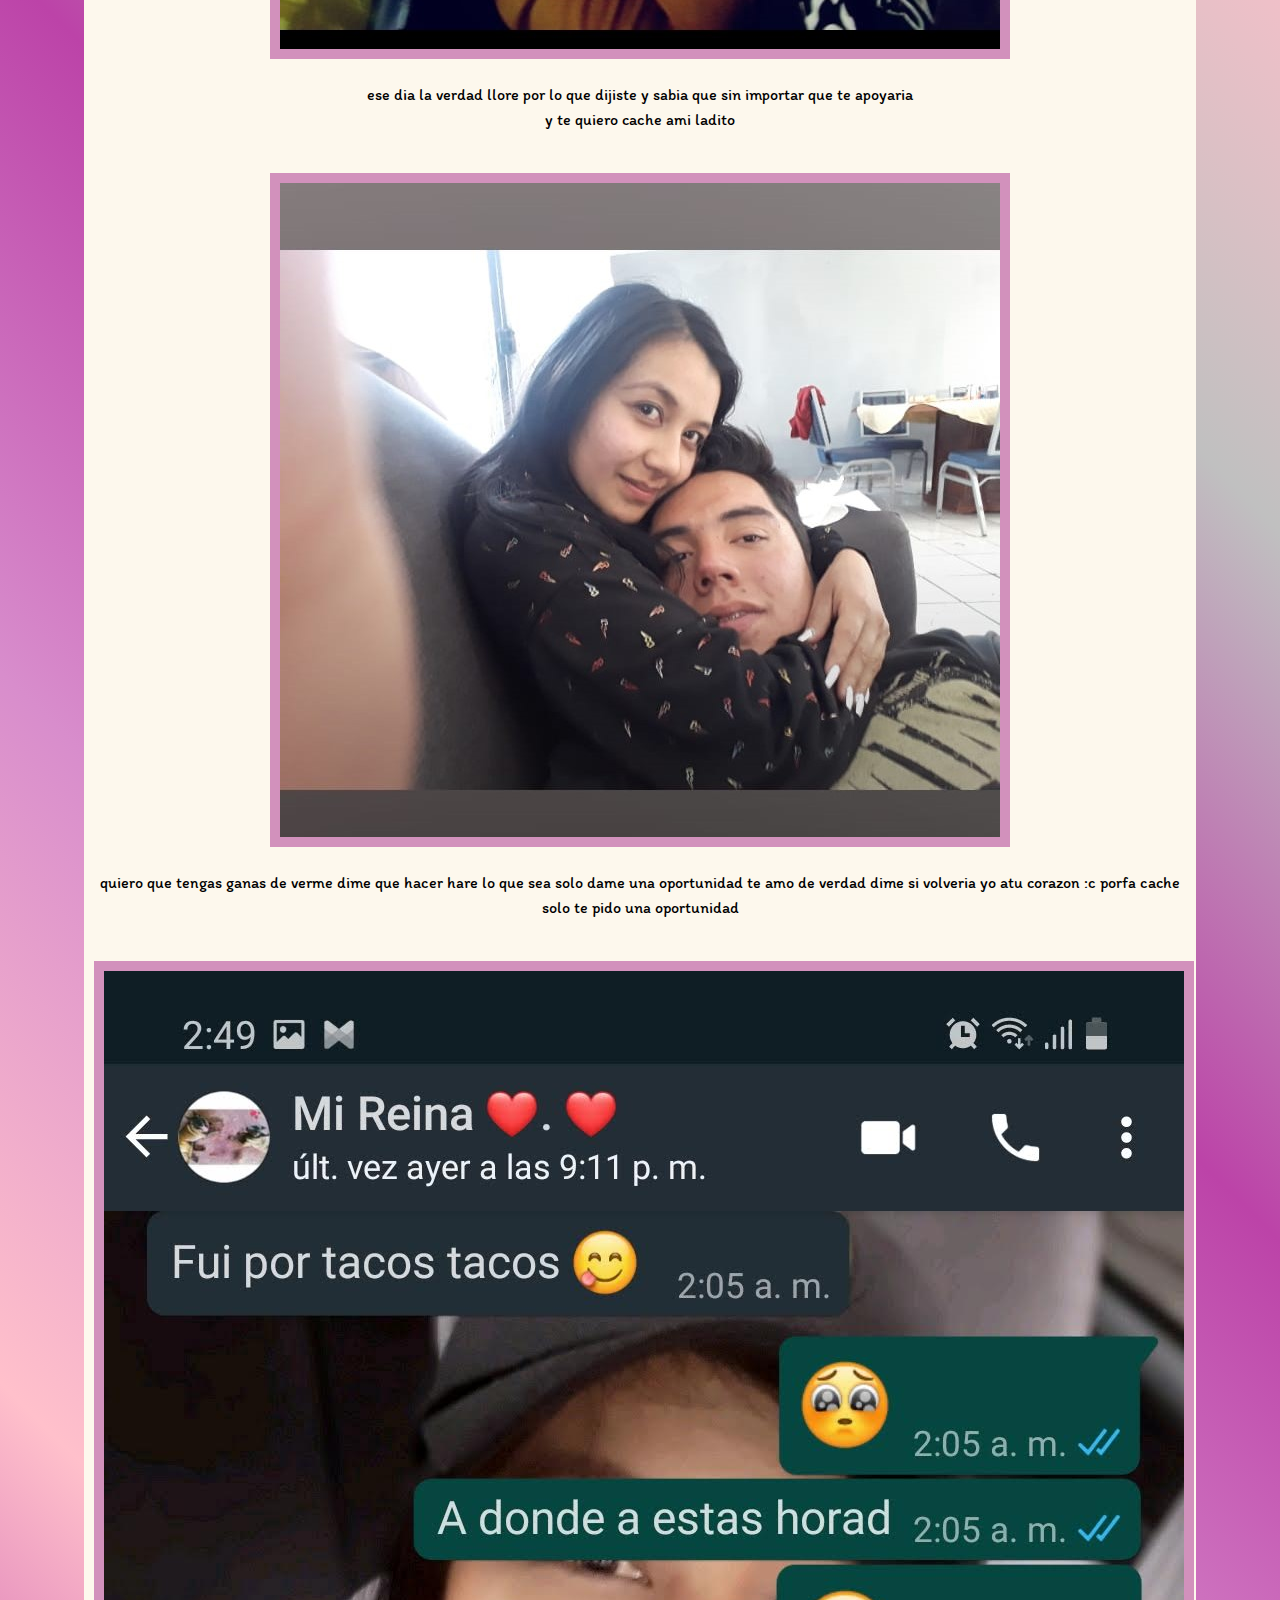
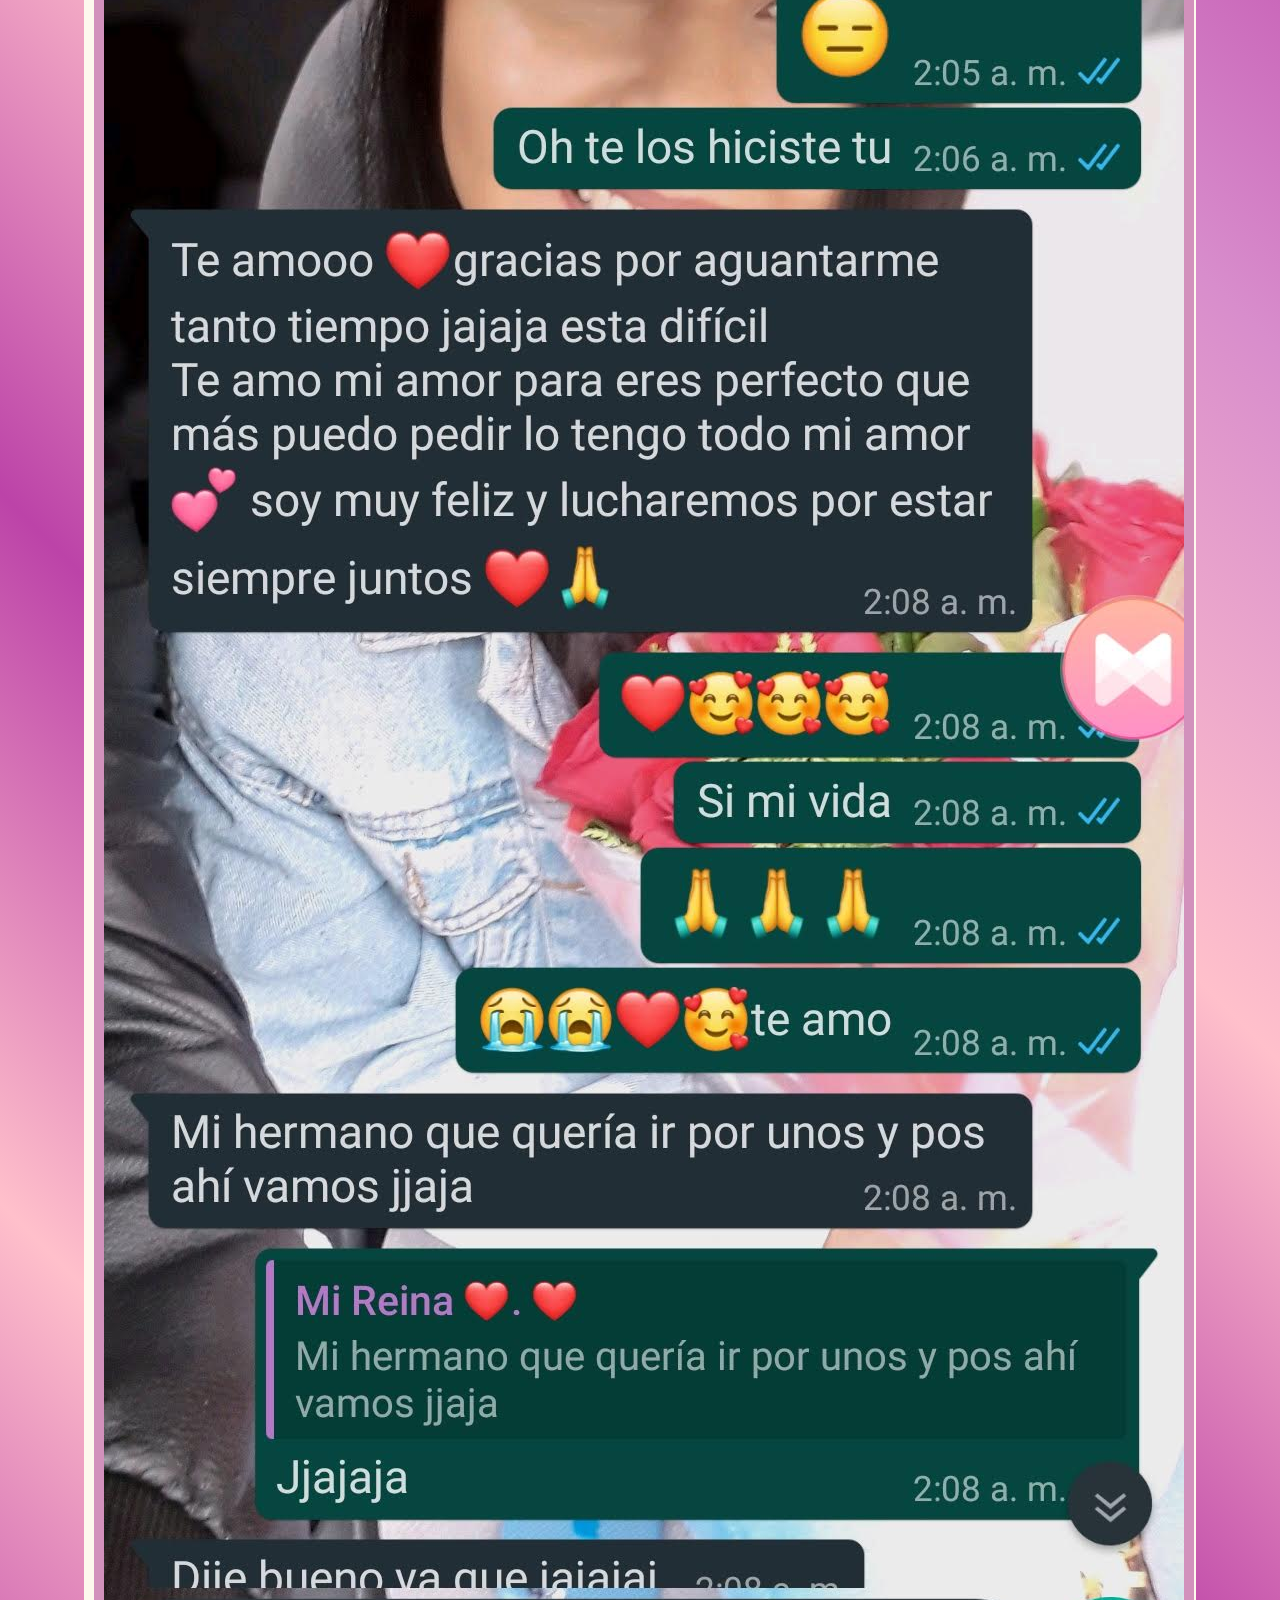
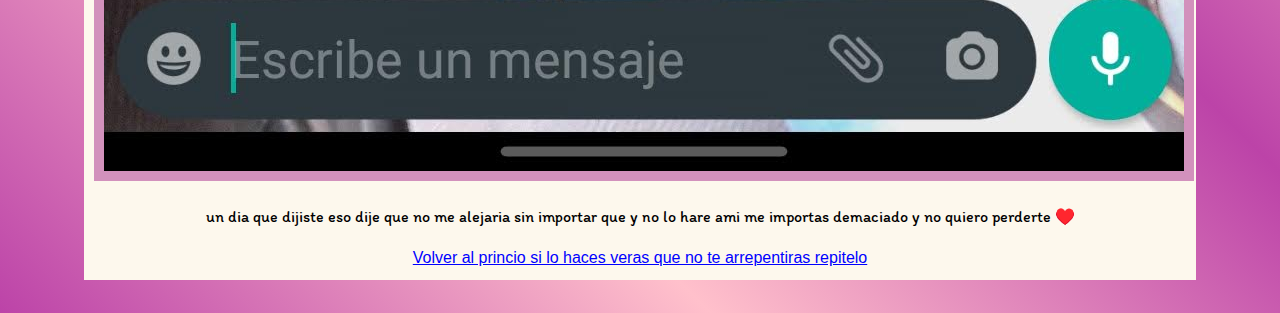
==== commit 165b9b69: "imagen 54524254cideocontrold" ====
--- a/vuelve.html
+++ b/vuelve.html
@@ -51,7 +51,7 @@
         </p>
         <div>
             <div>
-                <video  class="video-1 " src="img/VID-20190727-WA0082.mp4">
+                <video  class="video-1 " src="img/VID-20190727-WA0082.mp4 " controls poster="">
                cuando me queria escuchar un ti amo te quiero tuyo veia este video ♥
                 </video>
             </div>
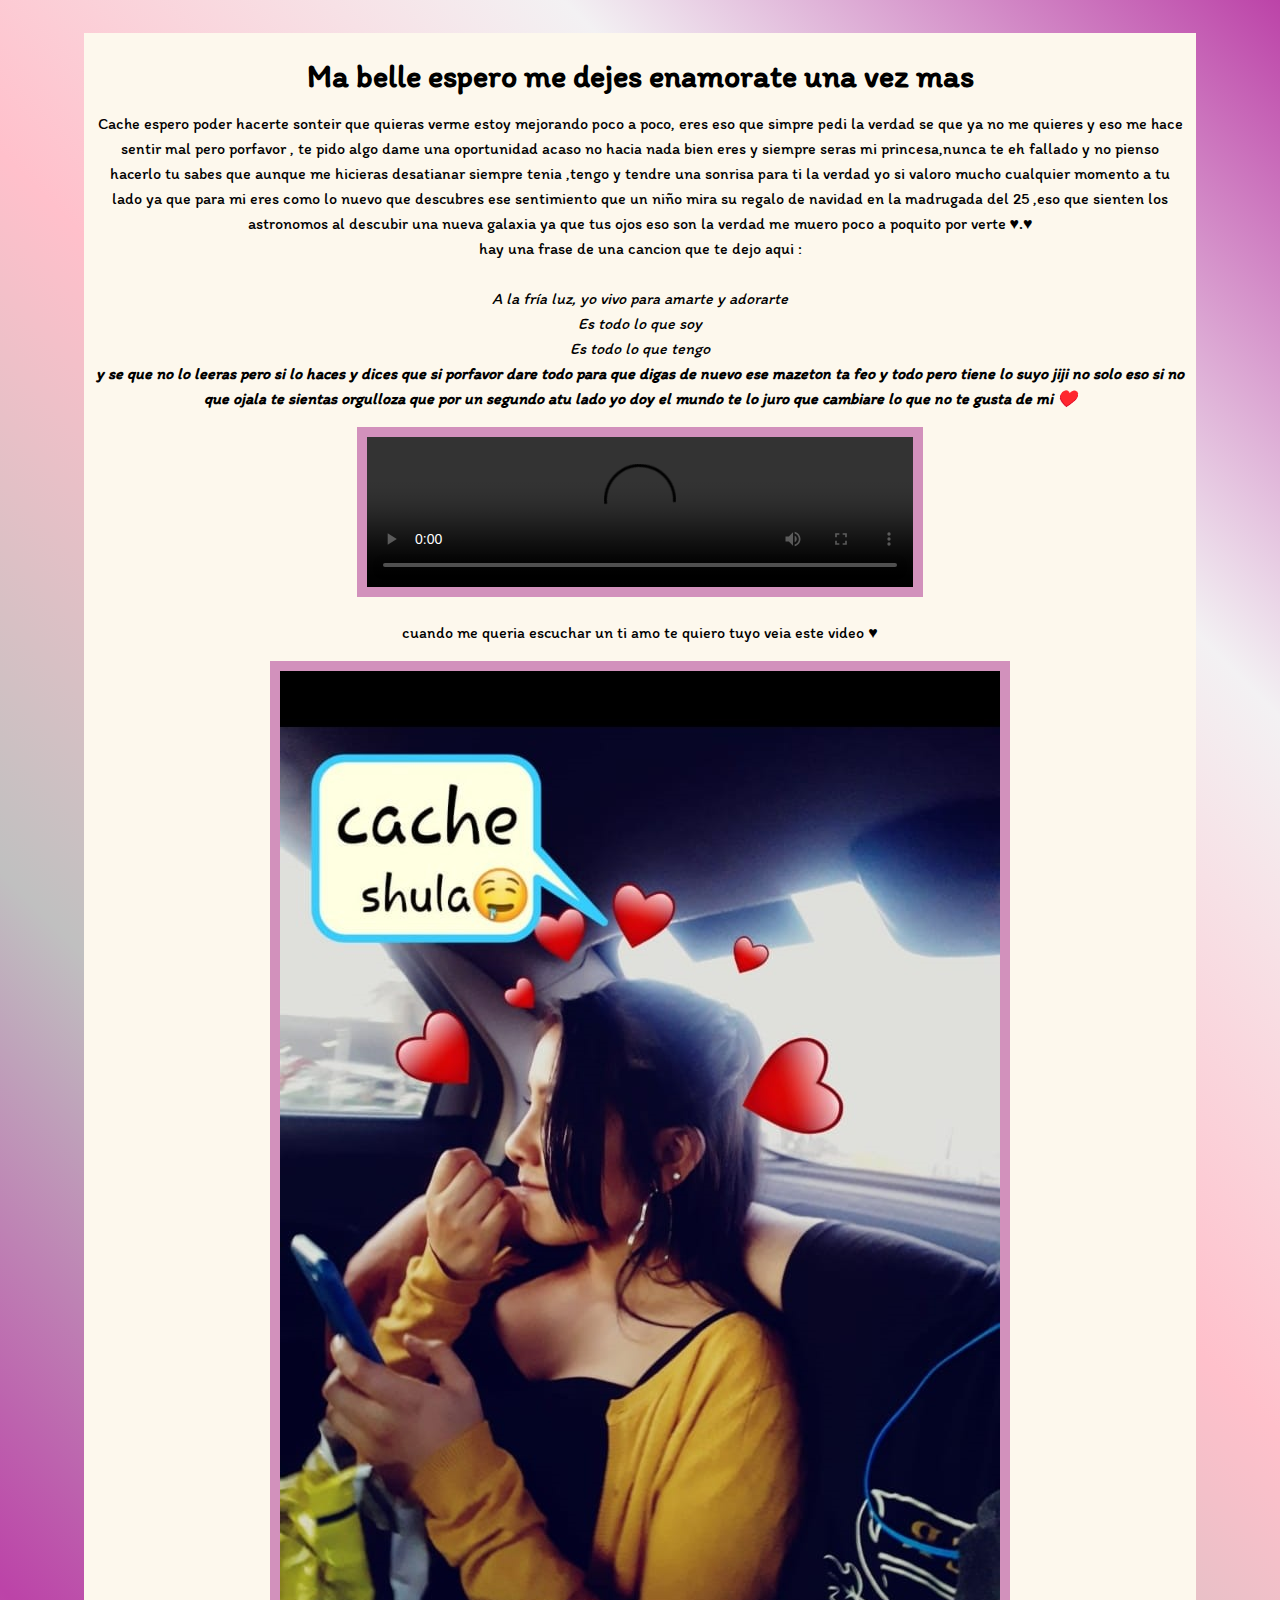
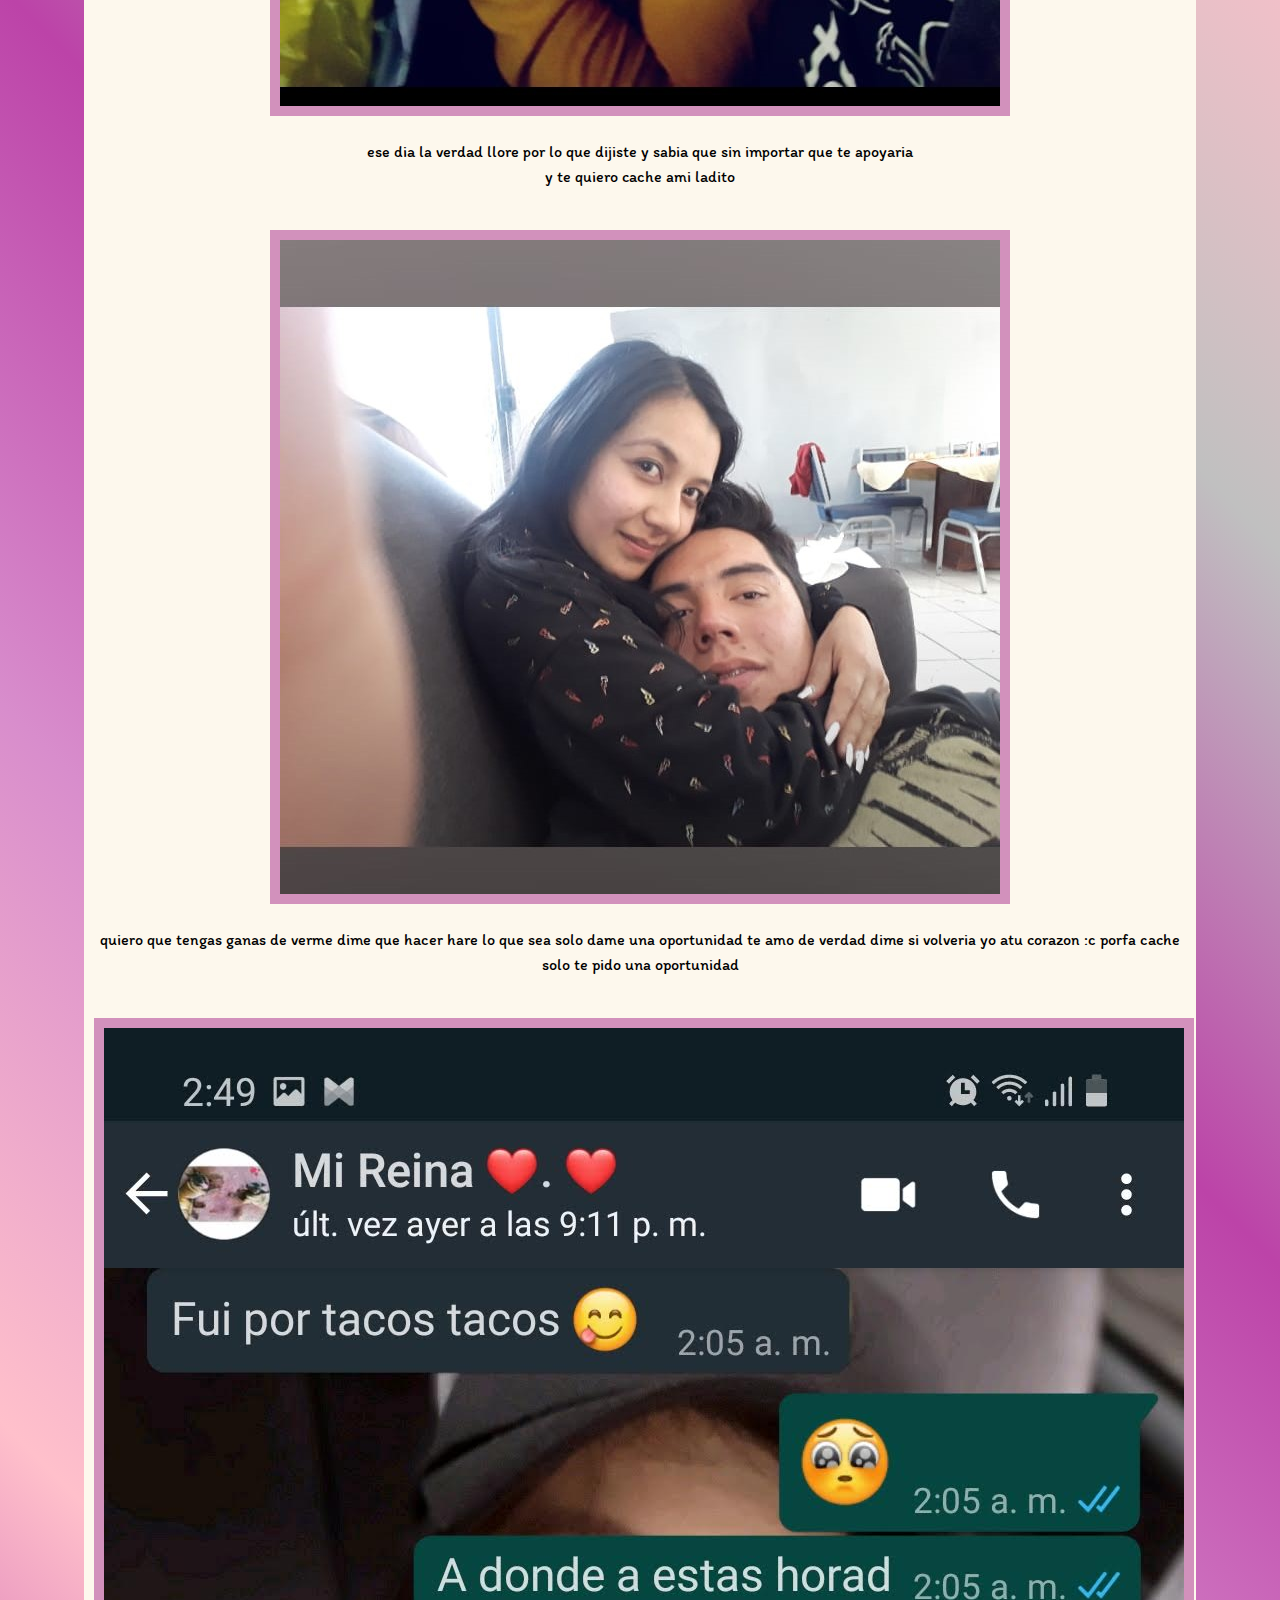
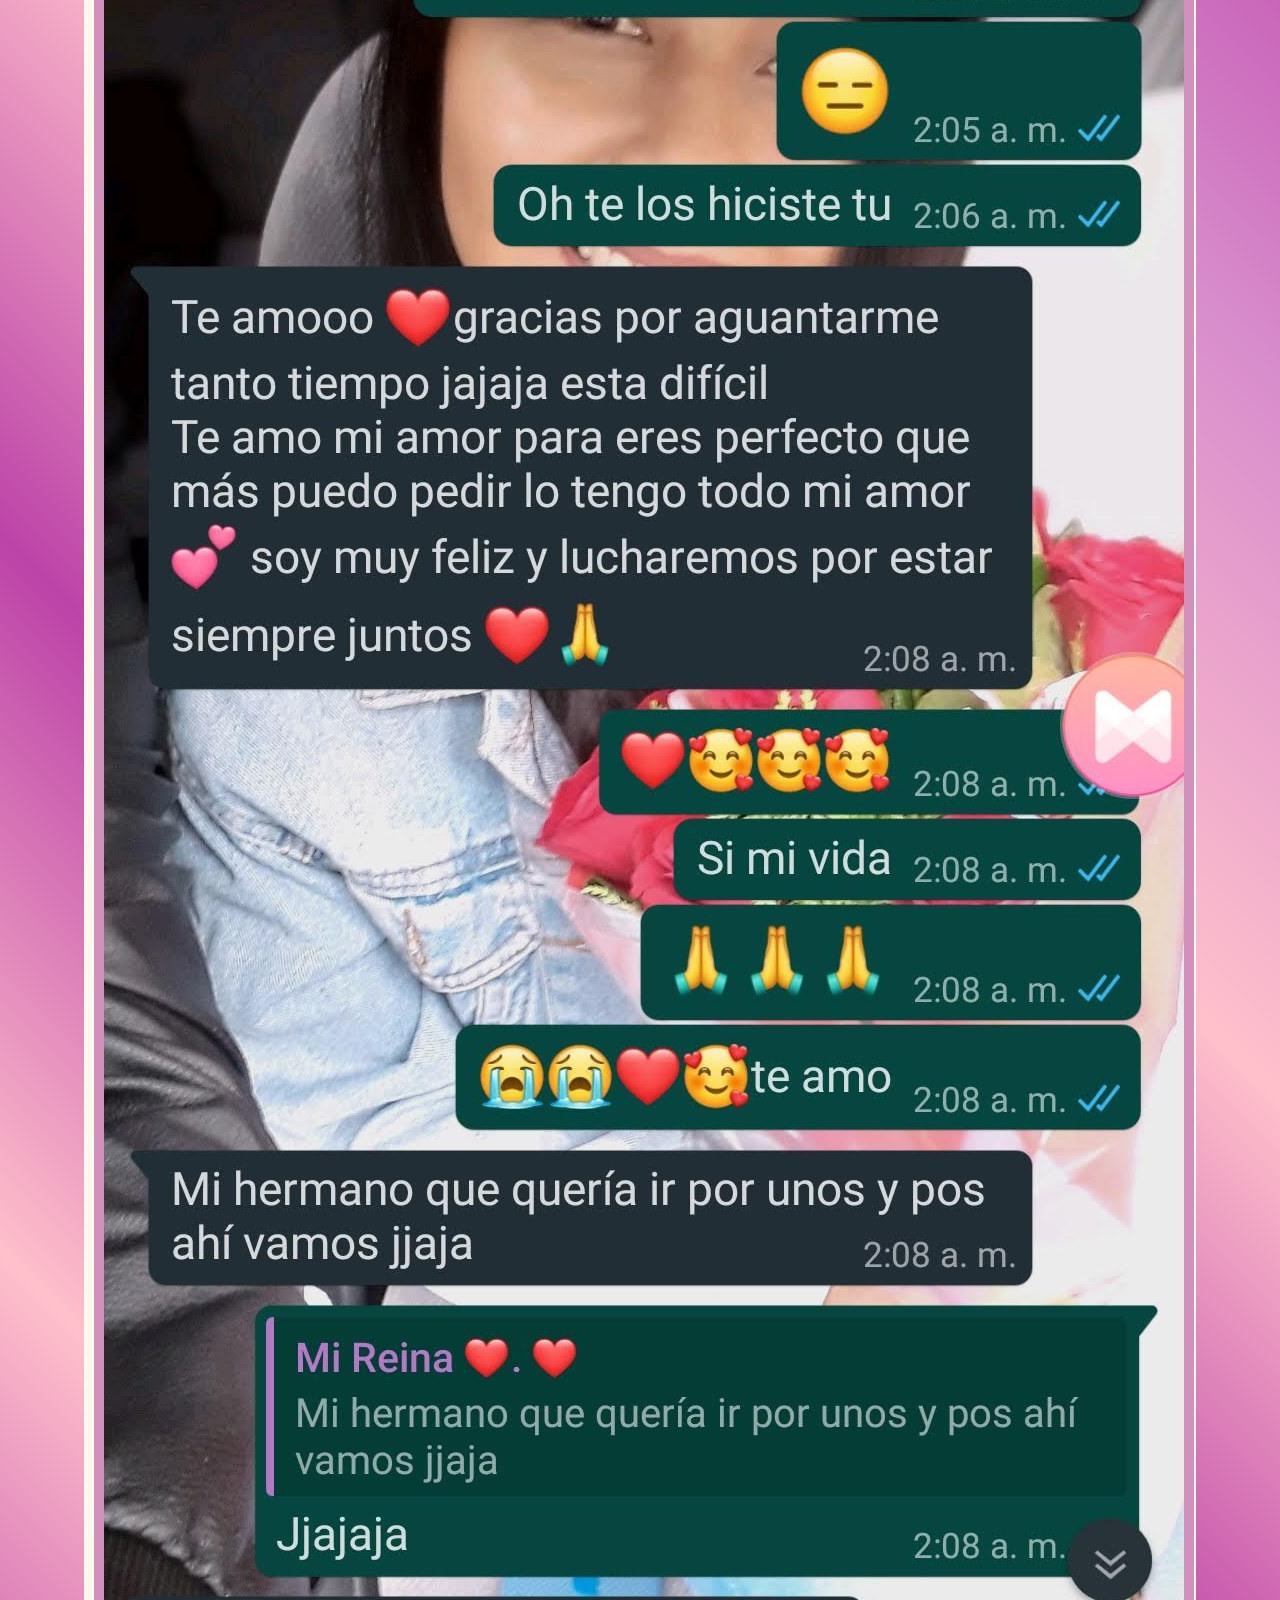
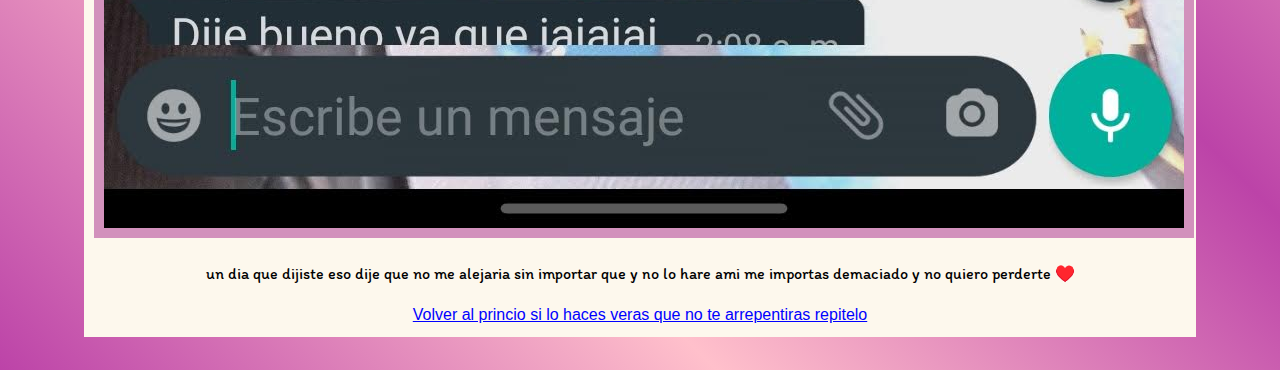
==== commit 468faf47: "imagen 54524254PARRAFO FINAL" ====
--- a/vuelve.html
+++ b/vuelve.html
@@ -51,10 +51,12 @@
         </p>
         <div>
             <div>
-                <video  class="video-1 " src="img/VID-20190727-WA0082.mp4 " controls poster="">
-               cuando me queria escuchar un ti amo te quiero tuyo veia este video ♥
+                <video class="video-1 " src="img/VID-20190727-WA0082.mp4 " controls poster="">
                 </video>
+                <br>
             </div>
+            <p> cuando me queria escuchar un ti amo te quiero tuyo veia este video ♥
+            </p>
             <img class="ultima-imagen2" src="img/WhatsApp Image 2021-06-14 at 11.24.40 PM.jpeg" alt="xczv">
             <p>ese dia la verdad llore por lo que dijiste y sabia que sin importar que te apoyaria <br> y te quiero
                 cache ami ladito </p>
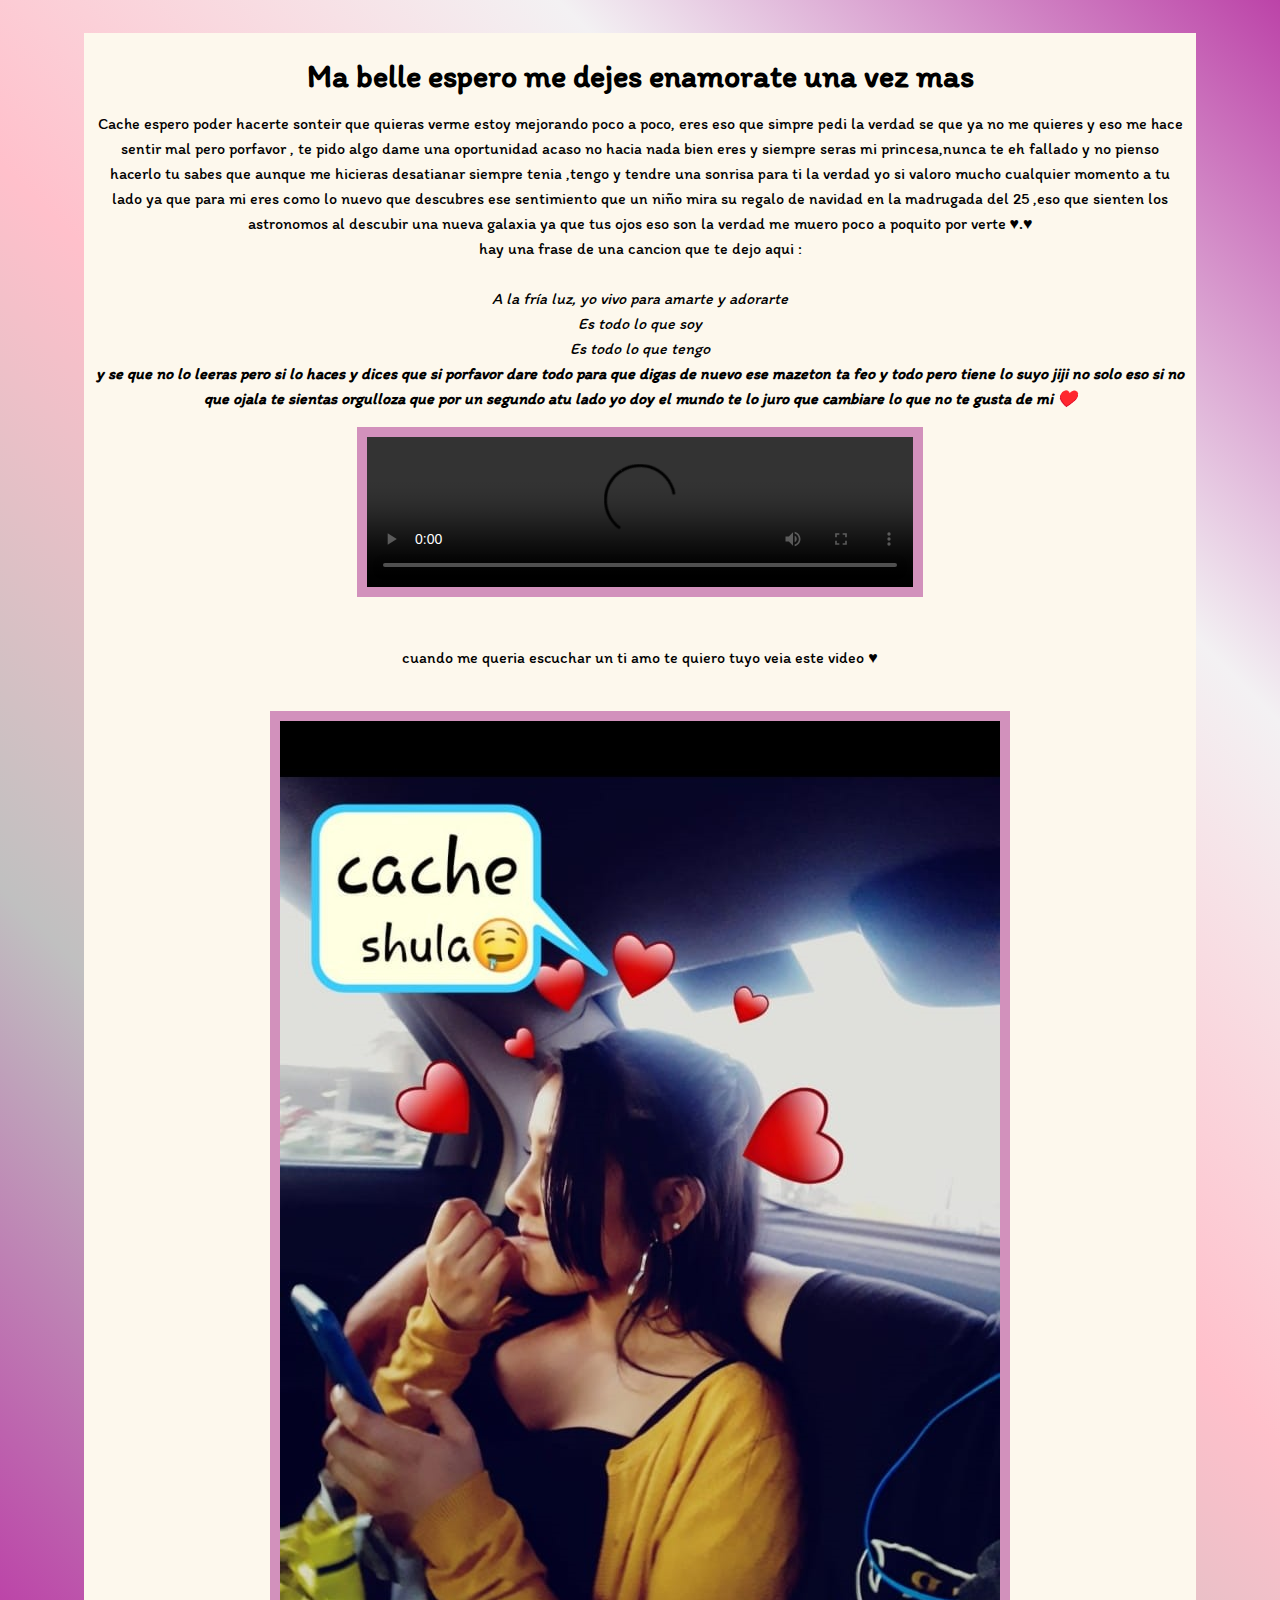
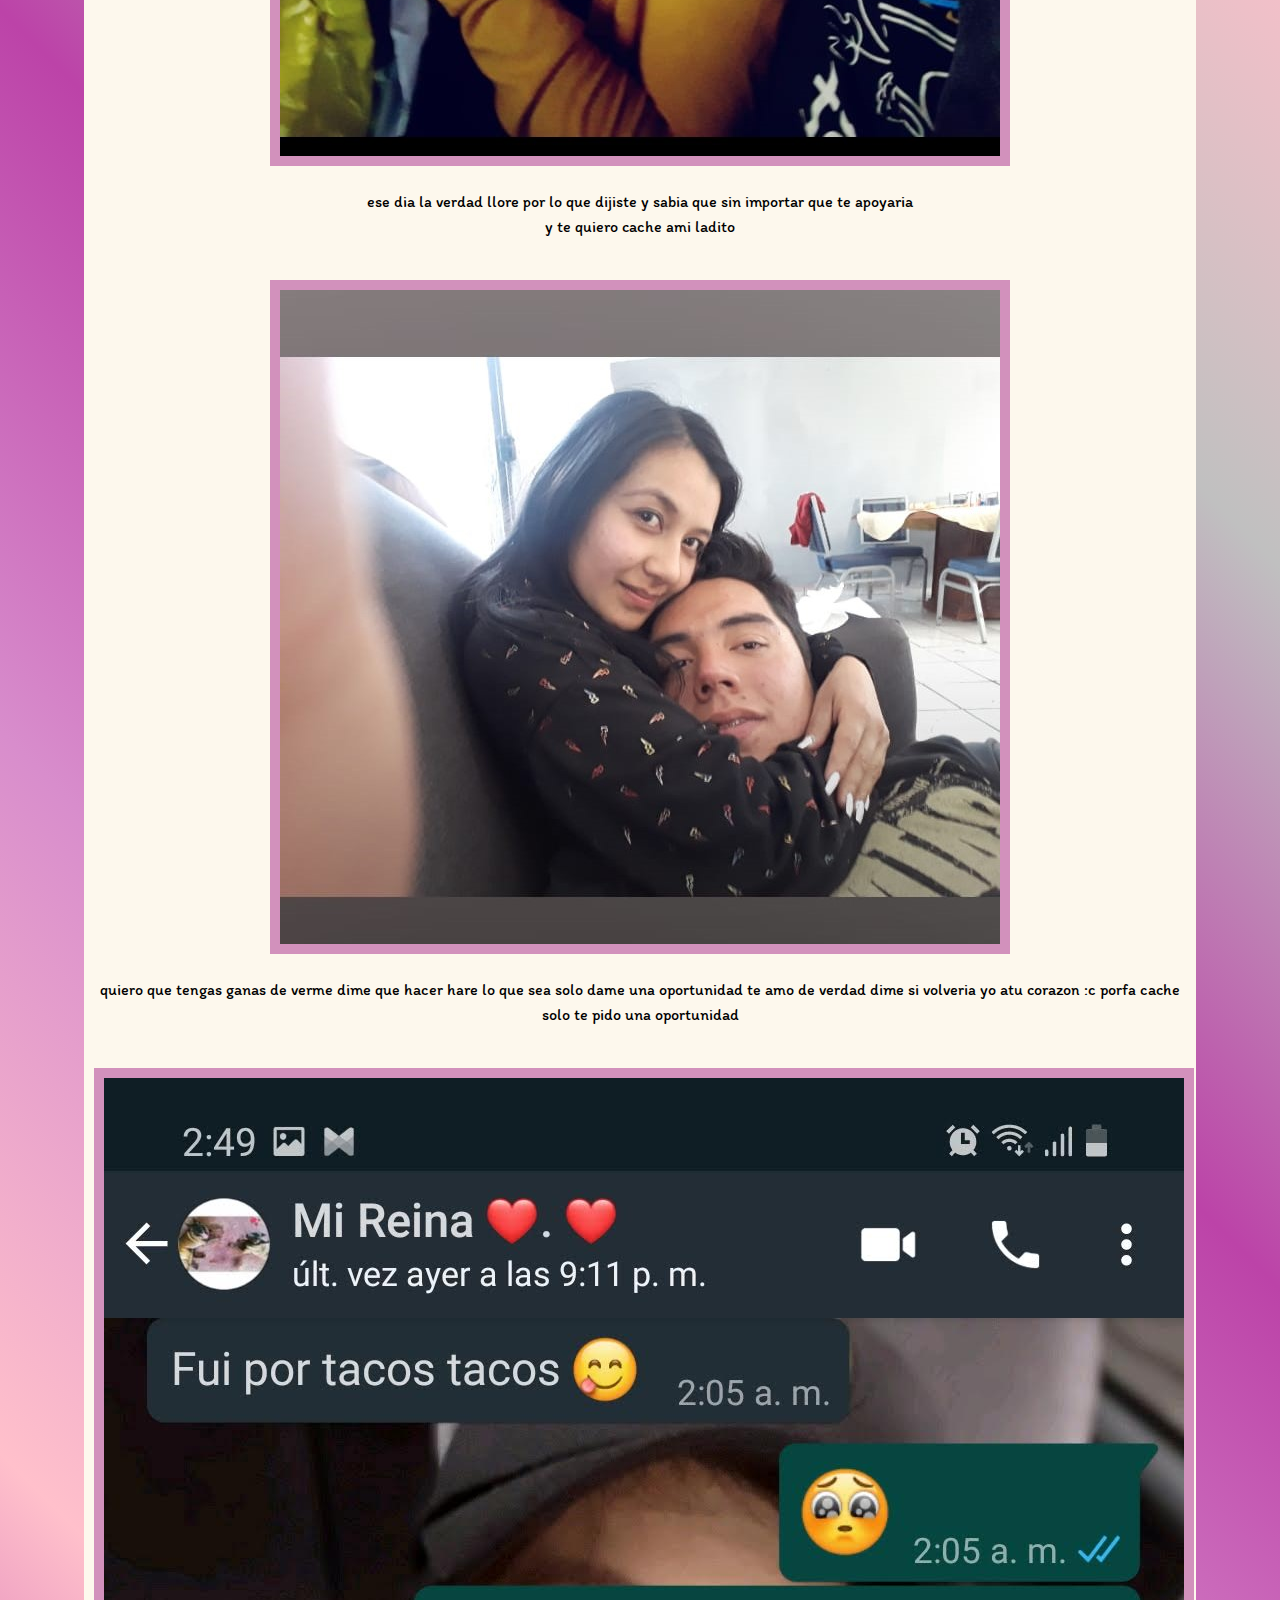
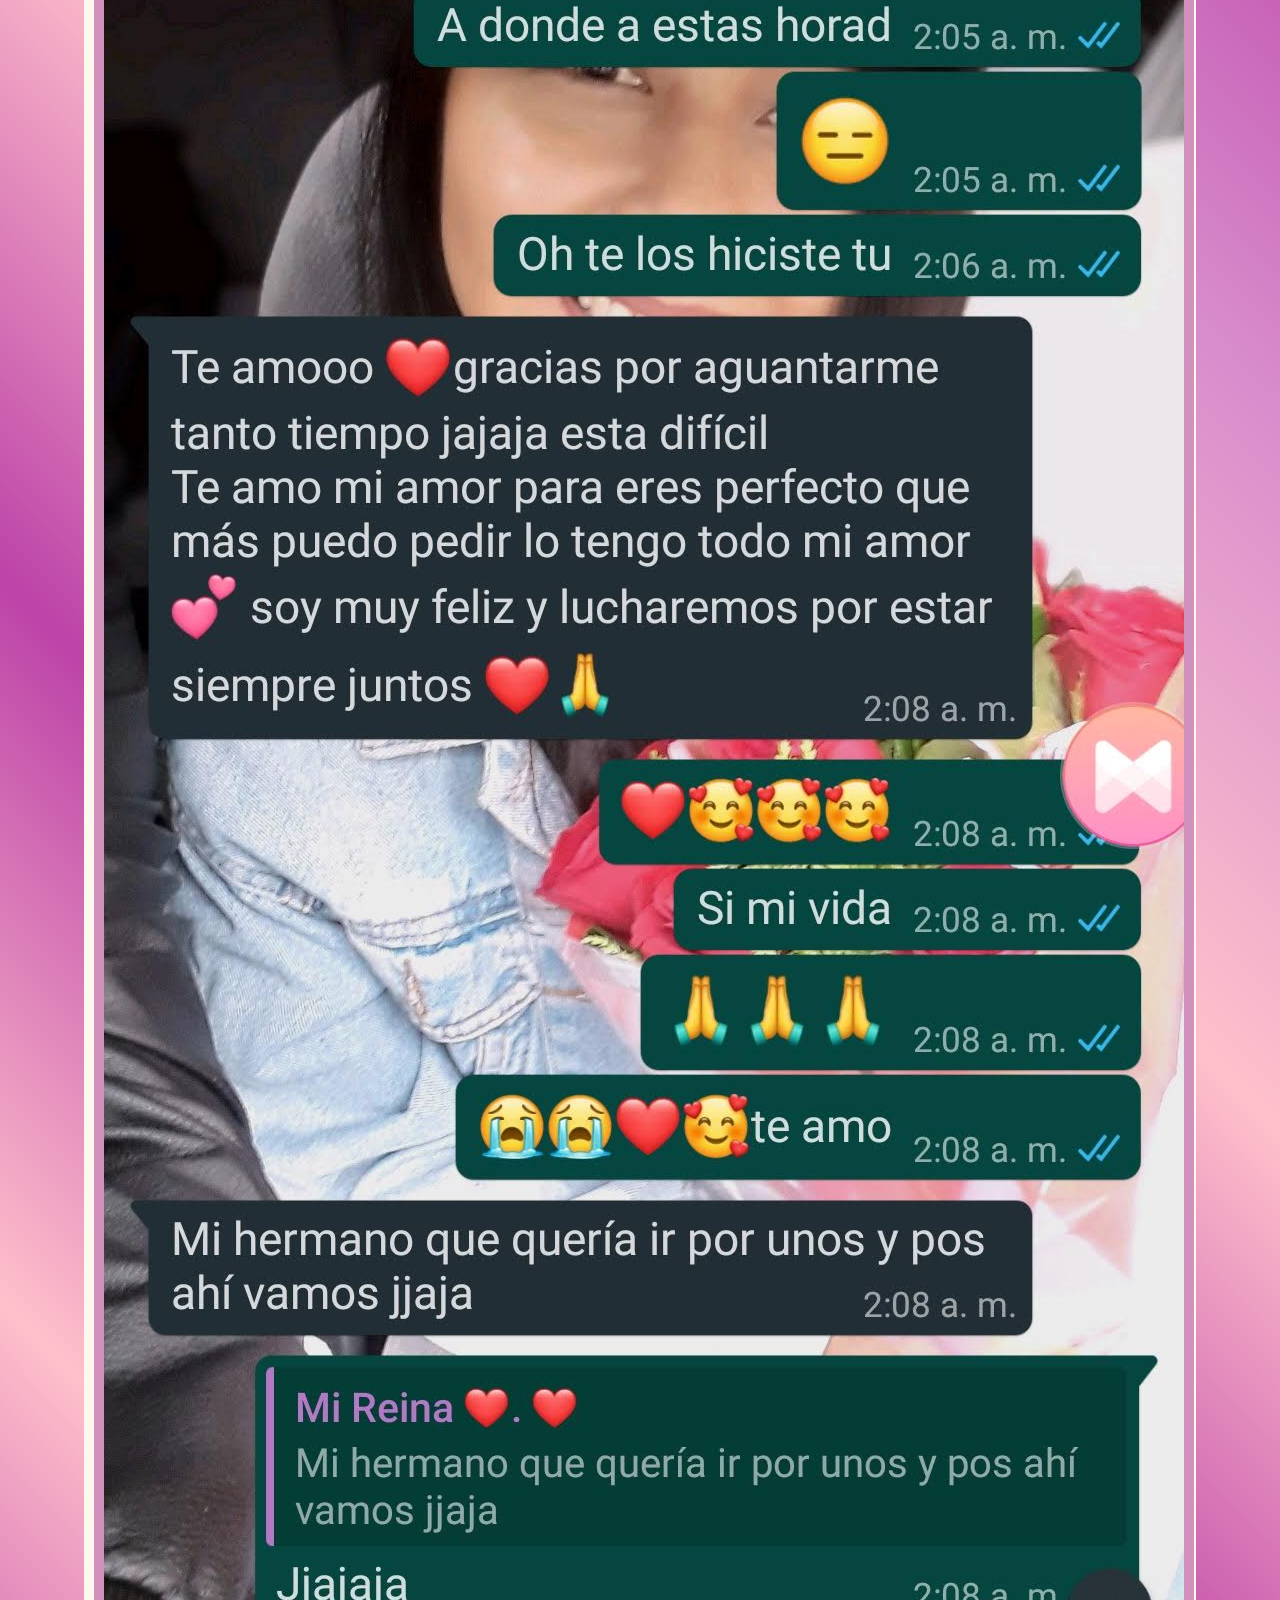
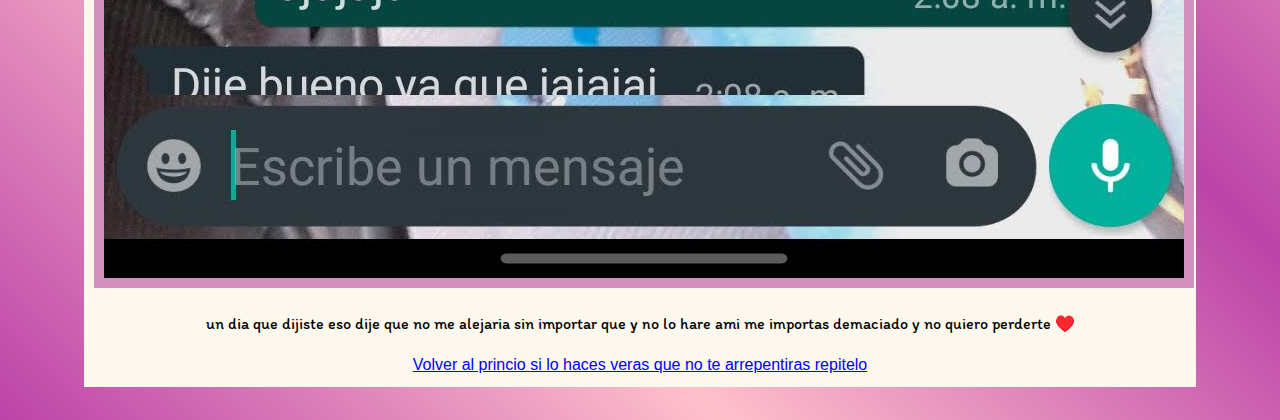
==== commit 031efd18: "imagen 54524254PARRAFO FINAL2" ====
--- a/vuelve.html
+++ b/vuelve.html
@@ -55,8 +55,10 @@
                 </video>
                 <br>
             </div>
+            <br>
             <p> cuando me queria escuchar un ti amo te quiero tuyo veia este video ♥
             </p>
+            <br>
             <img class="ultima-imagen2" src="img/WhatsApp Image 2021-06-14 at 11.24.40 PM.jpeg" alt="xczv">
             <p>ese dia la verdad llore por lo que dijiste y sabia que sin importar que te apoyaria <br> y te quiero
                 cache ami ladito </p>
